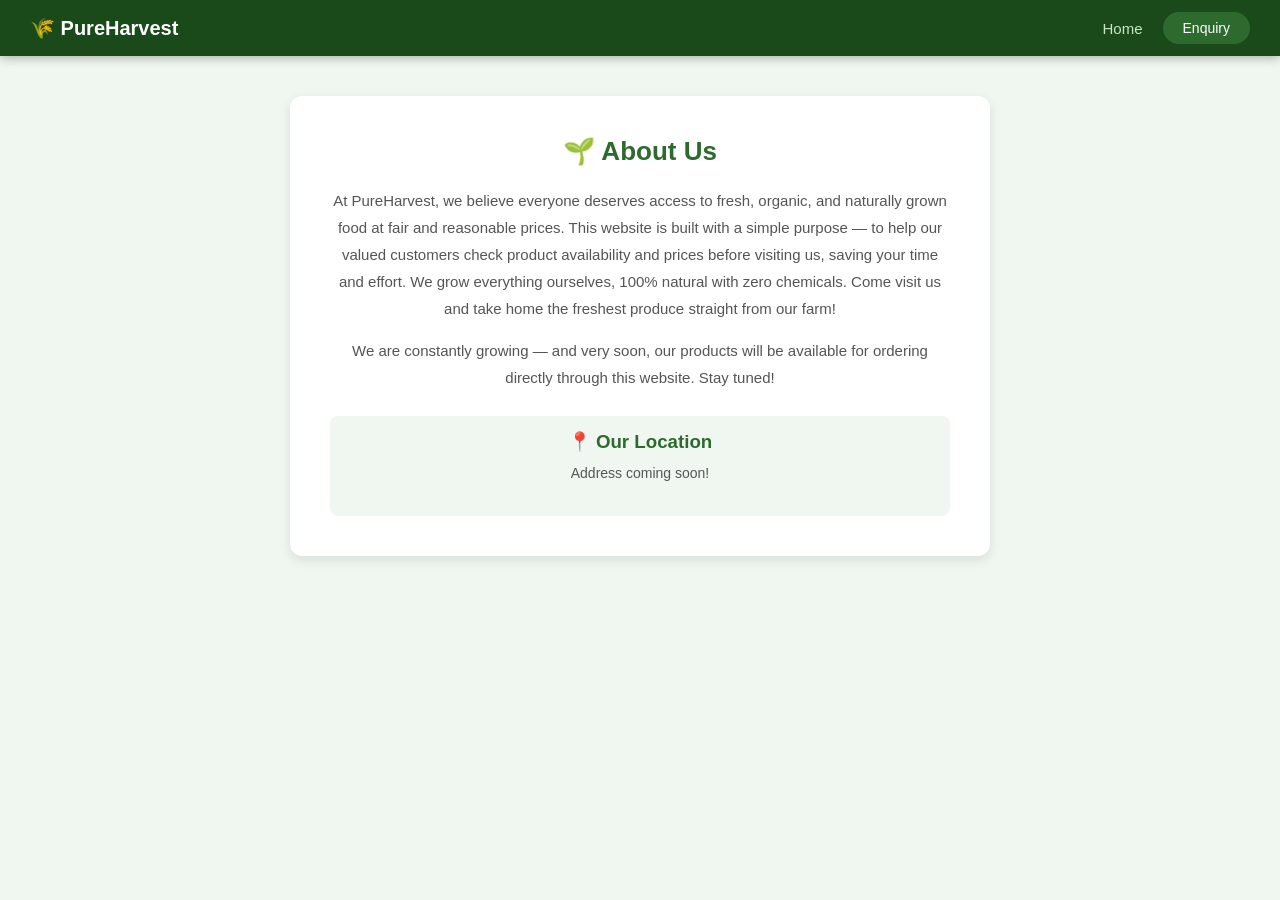
==== about.html @ d2082581 "final fix" ====
<!DOCTYPE html>
<html>
<head>
<title>About Us - PureHarvest</title>
<meta charset="UTF-8">
<meta name="viewport" content="width=device-width, initial-scale=1.0">
<meta http-equiv="Cache-Control" content="no-cache, no-store, must-revalidate">
<link rel="stylesheet" href="style.css">
</head>
<body>

<nav>
  <div class="nav-logo">🌾 PureHarvest</div>
  <div class="nav-links">
    <a href="index.html">Home</a>
    <button id="open-btn">Enquiry</button>
  </div>
</nav>

<section class="about-section">
  <h2>🌱 About Us</h2>
  <p>At PureHarvest, we believe everyone deserves access to fresh, organic, and naturally grown food at fair and reasonable prices. This website is built with a simple purpose — to help our valued customers check product availability and prices before visiting us, saving your time and effort. We grow everything ourselves, 100% natural with zero chemicals. Come visit us and take home the freshest produce straight from our farm!</p>
  <p>We are constantly growing — and very soon, our products will be available for ordering directly through this website. Stay tuned!</p>
  <div class="location">
    <h3>📍 Our Location</h3>
    <p>Address coming soon!</p>
  </div>
</section>

<!-- SLIDING ENQUIRY PANEL -->
<div id="enquiry-panel">
  <span id="close-btn">✕</span>
  <div id="enquiry-content">
    <div class="enquiry-overlay"></div>
    <div class="enquiry-inner">
      <h2>📩 Send an Enquiry</h2>
      <form action="https://formspree.io/f/xaqdzoqb" method="POST">
        <input type="text" name="name" placeholder="Your Name" /><br/>
        <input type="tel" name="phone" placeholder="Your Phone Number" /><br/>
        <textarea name="message" placeholder="What product are you looking for?"></textarea><br/>
        <textarea name="questions" placeholder="Any questions?"></textarea><br/>
        <button type="submit">Send Enquiry</button>
      </form>
      <img src="images/vcard.jpg" alt="PureHarvest Visiting Card" class="visiting-card"/>
    </div>
  </div>
</div>

<!-- OVERLAY -->
<div id="overlay"></div>

<script>
document.addEventListener("DOMContentLoaded", function() {
  var openBtn = document.getElementById("open-btn");
  var closeBtn = document.getElementById("close-btn");
  var overlay = document.getElementById("overlay");
  var panel = document.getElementById("enquiry-panel");

  openBtn.addEventListener("click", function() {
    panel.classList.add("open");
    overlay.classList.add("show");
  });

  closeBtn.addEventListener("click", function() {
    panel.classList.remove("open");
    overlay.classList.remove("show");
  });

  overlay.addEventListener("click", function() {
    panel.classList.remove("open");
    overlay.classList.remove("show");
  });
});
</script>

</body>
</html>
---- style.css ----
* {
  margin: 0;
  padding: 0;
  box-sizing: border-box;
}

body {
  background-color: #f0f7f0;
  font-family: Arial, sans-serif;
}

/* SPLASH SCREEN */
#splash {
  position: fixed;
  top: 0;
  left: 0;
  width: 100%;
  height: 100%;
  background-color: #f0f7f0;
  display: flex;
  justify-content: center;
  align-items: center;
  z-index: 9999;
  animation: fadeOut 0.5s ease 2s forwards;
  pointer-events: none;
}

#splash-logo {
  width: 250px;
  animation: popUp 2s ease forwards;
}

@keyframes popUp {
  0% { transform: scale(0); opacity: 0; }
  60% { transform: scale(1.5); opacity: 1; }
  80% { transform: scale(1.2); opacity: 1; }
  100% { transform: scale(3); opacity: 0; }
}

@keyframes fadeOut {
  0% { opacity: 1; visibility: visible; }
  100% { opacity: 0; visibility: hidden; }
}

/* NAVBAR */
nav {
  display: flex;
  justify-content: space-between;
  align-items: center;
  background-color: #1a4a1a;
  padding: 12px 30px;
  position: sticky;
  top: 0;
  z-index: 999;
  box-shadow: 0 2px 10px rgba(0,0,0,0.3);
}

.nav-logo {
  color: white;
  font-size: 20px;
  font-weight: bold;
}

.nav-links {
  display: flex;
  align-items: center;
  gap: 20px;
}

.nav-links a {
  color: #c8e6c8;
  text-decoration: none;
  font-size: 15px;
}

.nav-links a:hover {
  color: white;
}

.nav-links button {
  background-color: #2d6a2d;
  color: white;
  border: none;
  padding: 8px 20px;
  border-radius: 20px;
  cursor: pointer;
  font-size: 14px;
}

.nav-links button:hover {
  background-color: #3d8b3d;
}

/* SLIDING ENQUIRY PANEL */
#enquiry-panel {
  position: fixed;
  top: 0;
  right: -450px;
  width: 420px;
  height: 100%;
  background: white;
  z-index: 9998;
  box-shadow: -4px 0 20px rgba(0,0,0,0.2);
  transition: right 0.4s ease;
  overflow-y: auto;
}

#enquiry-panel.open {
  right: 0;
}

/* CLOSE BUTTON - completely standalone */
#close-btn {
  position: sticky;
  top: 10px;
  float: right;
  margin: 15px 15px 0 0;
  font-size: 28px;
  cursor: pointer;
  color: #333;
  z-index: 99999;
  background: white;
  border-radius: 50%;
  width: 35px;
  height: 35px;
  display: flex;
  align-items: center;
  justify-content: center;
  box-shadow: 0 2px 6px rgba(0,0,0,0.2);
}

#close-btn:hover {
  color: red;
  background: #ffe0e0;
}

/* ENQUIRY CONTENT */
#enquiry-content {
  padding: 10px 30px 40px 30px;
  position: relative;
  background-image: url('images/ebg.jpg');
  background-size: cover;
  background-position: center;
  min-height: 100%;
}

.enquiry-overlay {
  position: absolute;
  top: 0; left: 0;
  width: 100%;
  height: 100%;
  background-color: rgba(255,255,255,0.75);
  z-index: 0;
}

.enquiry-inner {
  position: relative;
  z-index: 1;
}

.enquiry-inner h2 {
  color: #2d6a2d;
  margin-bottom: 20px;
  margin-top: 10px;
}

.enquiry-inner input,
.enquiry-inner textarea {
  width: 100%;
  padding: 10px;
  margin: 8px 0;
  border: 1px solid #ccc;
  border-radius: 8px;
  font-size: 14px;
}

.enquiry-inner textarea {
  height: 100px;
}

.enquiry-inner button[type="submit"] {
  background-color: #2d6a2d;
  color: white;
  padding: 12px 30px;
  border: none;
  border-radius: 8px;
  font-size: 16px;
  cursor: pointer;
  margin-top: 10px;
  width: 100%;
}

.enquiry-inner button[type="submit"]:hover {
  background-color: #1a4a1a;
}

/* VISITING CARD */
.visiting-card {
  margin-top: 25px;
  width: 100%;
  border-radius: 10px;
  box-shadow: 0 4px 12px rgba(0,0,0,0.15);
}

/* OVERLAY */
#overlay {
  display: none;
  position: fixed;
  top: 0;
  left: 0;
  width: 100%;
  height: 100%;
  background: rgba(0,0,0,0.4);
  z-index: 9997;
}

#overlay.show {
  display: block;
}

/* HEADER */
header {
  position: relative;
  color: white;
  text-align: center;
  padding: 60px 30px;
  background-image: url('images/hbg.jpg');
  background-size: cover;
  background-position: center;
  overflow: hidden;
  border-bottom: 4px solid #2d6a2d;
  box-shadow: 0 8px 20px rgba(0,0,0,0.4),
              0 4px 6px rgba(0,0,0,0.2);
  z-index: 10;
}

header::before {
  content: '';
  position: absolute;
  top: 0; left: 0;
  width: 100%;
  height: 100%;
  background-color: rgba(0,0,0,0.6);
  z-index: 0;
}

header h1,
header p {
  position: relative;
  z-index: 1;
}

header p {
  margin-top: 8px;
  font-size: 16px;
  color: #c8e6c8;
}

/* PRODUCTS */
.products-section {
  text-align: center;
  padding: 40px 20px;
  position: relative;
  background-image: url('images/bg.jpg');
  background-size: cover;
  background-position: center;
}

.products-section::before {
  content: '';
  position: absolute;
  top: 0; left: 0;
  width: 100%;
  height: 100%;
  background-color: rgba(255,255,255,0.5);
  z-index: 0;
}

.products-section h2 {
  color: #2d6a2d;
  margin-bottom: 30px;
  font-size: 28px;
  position: relative;
  z-index: 1;
}

.cards-container {
  display: flex;
  flex-wrap: wrap;
  justify-content: center;
  gap: 20px;
  position: relative;
  z-index: 1;
}

.card {
  background: white;
  border-radius: 12px;
  padding: 20px;
  width: 220px;
  box-shadow: 0 4px 12px rgba(0,0,0,0.1);
  transition: transform 0.2s;
}

.card:hover {
  transform: translateY(-5px);
}

.card img {
  width: 100%;
  height: 150px;
  object-fit: cover;
  border-radius: 8px;
}

.card h3 {
  margin: 12px 0 8px;
  color: #333;
}

.card p {
  font-size: 14px;
  color: #555;
  margin: 4px 0;
}

.our-price { color: #2d6a2d; font-weight: bold; }
.market-price { color: #e53935; text-decoration: line-through; }
.save { color: #ff9800; font-weight: bold; }
.instock { color: green; font-weight: bold; }
.outstock { color: red; font-weight: bold; }

/* ABOUT SECTION */
.about-section {
  background: white;
  max-width: 700px;
  margin: 40px auto;
  padding: 40px;
  border-radius: 12px;
  box-shadow: 0 4px 12px rgba(0,0,0,0.1);
  text-align: center;
}

.about-section h2 {
  color: #2d6a2d;
  margin-bottom: 20px;
  font-size: 26px;
}

.about-section p {
  color: #555;
  font-size: 15px;
  line-height: 1.8;
  margin-bottom: 15px;
}

.location {
  margin-top: 25px;
  padding: 15px;
  background-color: #f0f7f0;
  border-radius: 8px;
}

.location h3 {
  color: #2d6a2d;
  margin-bottom: 8px;
}

.location p {
  color: #555;
  font-size: 14px;
}

/* MOBILE RESPONSIVE */
@media (max-width: 600px) {
  header { padding: 30px 15px; }
  header h1 { font-size: 24px; }
  .cards-container { flex-direction: column; align-items: center; }
  .card { width: 90%; }
  #enquiry-panel { width: 100%; right: -100%; }
  nav { padding: 10px 15px; }
  .nav-logo { font-size: 16px; }
  .about-section { margin: 20px 15px; padding: 20px; }
}
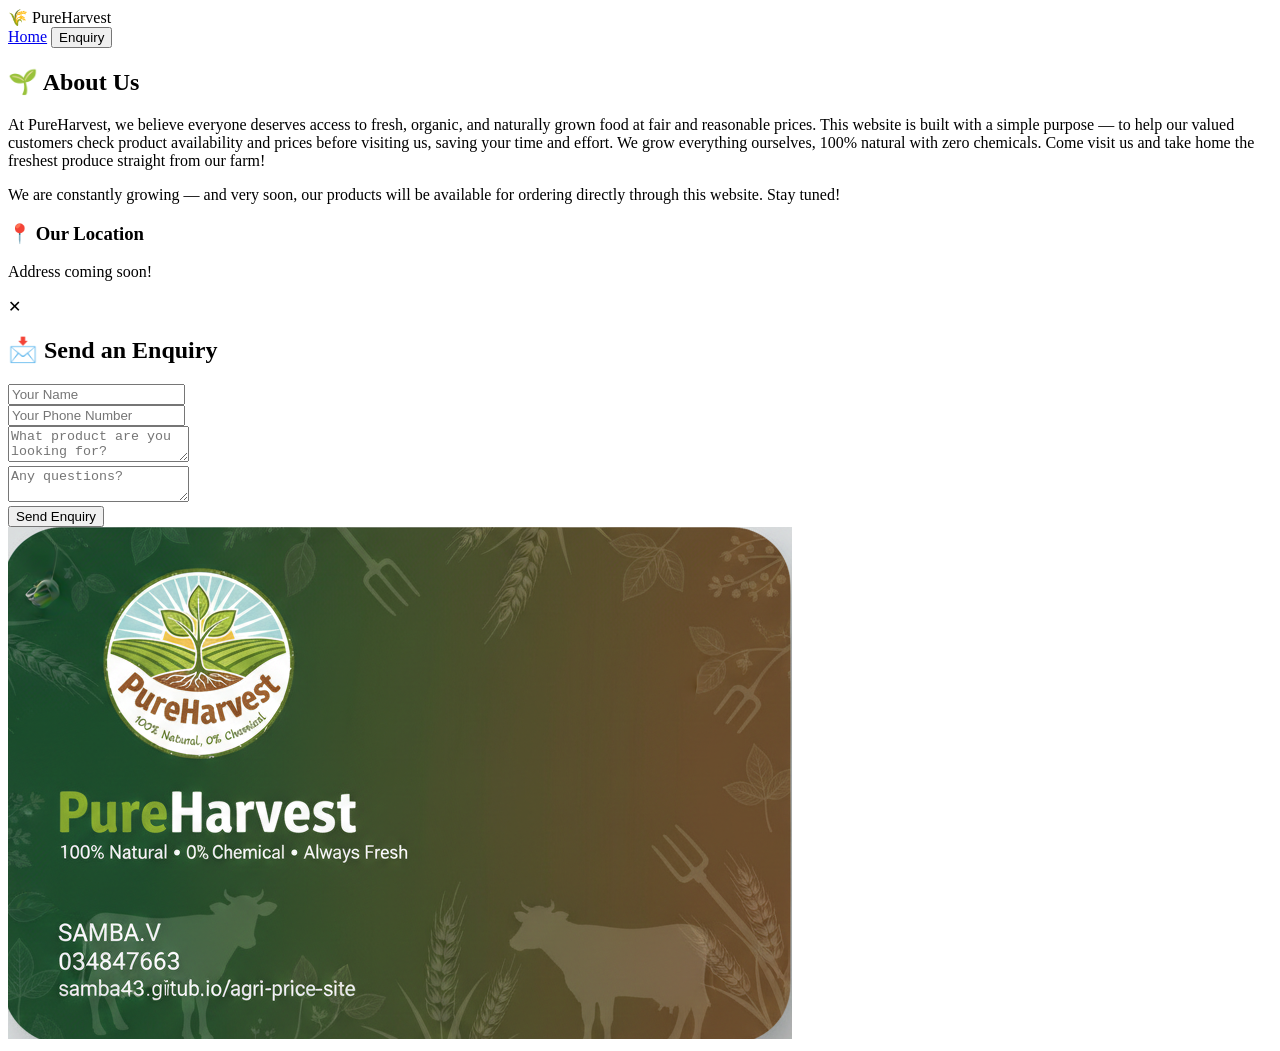
==== commit 66ff20a6: "update" ====
--- a/about.html
+++ b/about.html
@@ -5,8 +5,7 @@
 <meta charset="UTF-8">
 <meta name="viewport" content="width=device-width, initial-scale=1.0">
 <meta http-equiv="Cache-Control" content="no-cache, no-store, must-revalidate">
-<link rel="stylesheet" href="style.css">
-</head>
+<link href="https://fonts.googleapis.com/css2?family=Poppins:wght@300;400;600;700&display=swap" rel="stylesheet">
 <body>
 
 <nav>
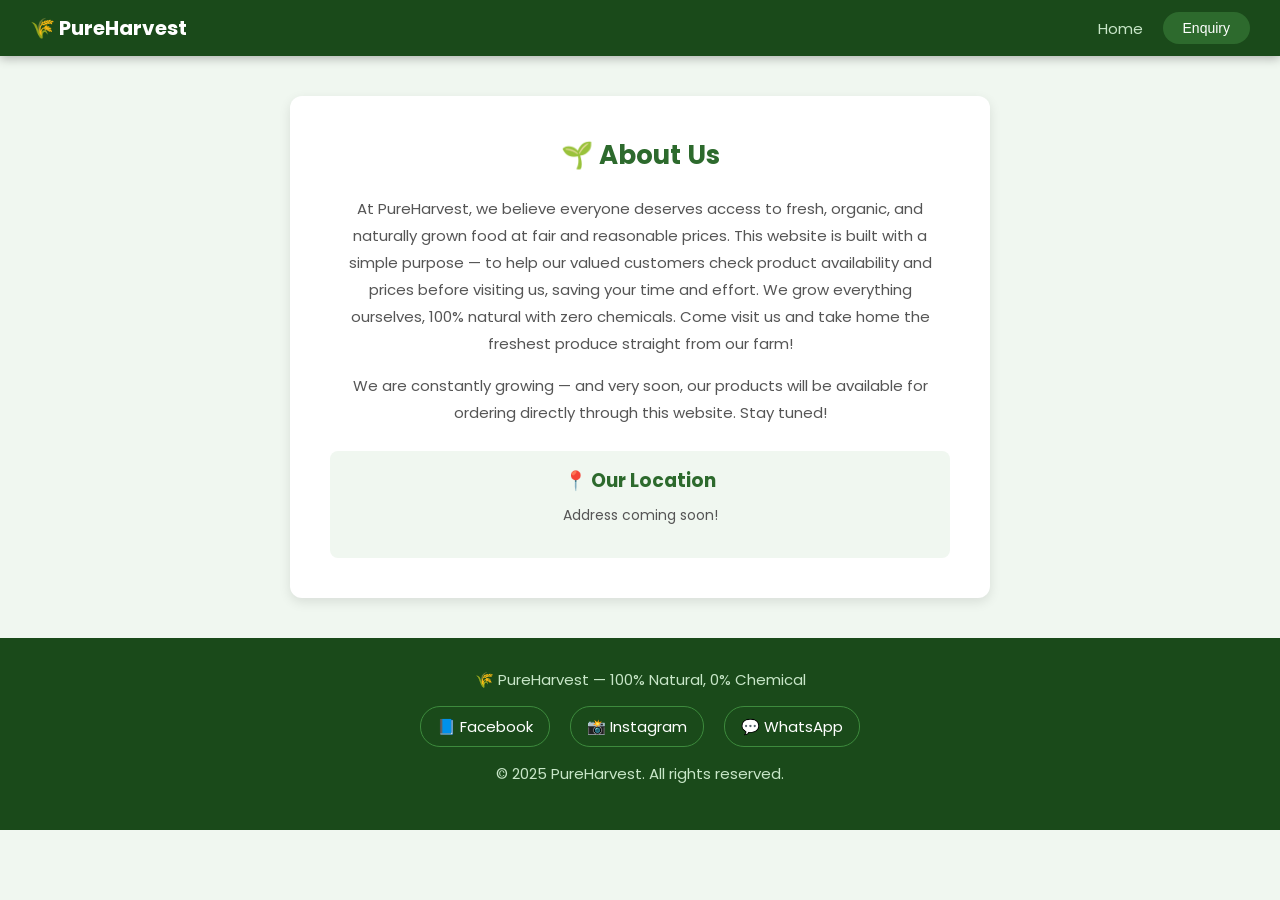
==== commit 5b637c9a: "fixed about page" ====
--- a/about.html
+++ b/about.html
@@ -6,6 +6,8 @@
 <meta name="viewport" content="width=device-width, initial-scale=1.0">
 <meta http-equiv="Cache-Control" content="no-cache, no-store, must-revalidate">
 <link href="https://fonts.googleapis.com/css2?family=Poppins:wght@300;400;600;700&display=swap" rel="stylesheet">
+<link rel="stylesheet" href="style.css">
+</head>
 <body>
 
 <nav>
@@ -48,6 +50,19 @@
 <!-- OVERLAY -->
 <div id="overlay"></div>
 
+<!-- FOOTER -->
+<footer>
+  <div class="footer-content">
+    <p>🌾 PureHarvest — 100% Natural, 0% Chemical</p>
+    <div class="social-links">
+      <a href="#" target="_blank">📘 Facebook</a>
+      <a href="#" target="_blank">📸 Instagram</a>
+      <a href="https://wa.me/91XXXXXXXXXX" target="_blank">💬 WhatsApp</a>
+    </div>
+    <p class="footer-bottom">© 2025 PureHarvest. All rights reserved.</p>
+  </div>
+</footer>
+
 <script>
 document.addEventListener("DOMContentLoaded", function() {
   var openBtn = document.getElementById("open-btn");
--- a/style.css
+++ b/style.css
@@ -0,0 +1,433 @@
+* {
+  margin: 0;
+  padding: 0;
+  box-sizing: border-box;
+}
+
+body {
+  background-color: #f0f7f0;
+  font-family: 'Poppins', sans-serif;
+}
+
+/* SPLASH SCREEN */
+#splash {
+  position: fixed;
+  top: 0;
+  left: 0;
+  width: 100%;
+  height: 100%;
+  background-color: #f0f7f0;
+  display: flex;
+  justify-content: center;
+  align-items: center;
+  z-index: 9999;
+  animation: fadeOut 0.5s ease 2s forwards;
+  pointer-events: none;
+}
+
+#splash-logo {
+  width: 250px;
+  animation: popUp 2s ease forwards;
+}
+
+@keyframes popUp {
+  0% { transform: scale(0); opacity: 0; }
+  60% { transform: scale(1.5); opacity: 1; }
+  80% { transform: scale(1.2); opacity: 1; }
+  100% { transform: scale(3); opacity: 0; }
+}
+
+@keyframes fadeOut {
+  0% { opacity: 1; visibility: visible; }
+  100% { opacity: 0; visibility: hidden; }
+}
+
+/* NAVBAR */
+nav {
+  display: flex;
+  justify-content: space-between;
+  align-items: center;
+  background-color: #1a4a1a;
+  padding: 12px 30px;
+  position: sticky;
+  top: 0;
+  z-index: 999;
+  box-shadow: 0 2px 10px rgba(0,0,0,0.3);
+}
+
+.nav-logo {
+  color: white;
+  font-size: 20px;
+  font-weight: bold;
+}
+
+.nav-links {
+  display: flex;
+  align-items: center;
+  gap: 20px;
+}
+
+.nav-links a {
+  color: #c8e6c8;
+  text-decoration: none;
+  font-size: 15px;
+}
+
+.nav-links a:hover {
+  color: white;
+}
+
+.nav-links button {
+  background-color: #2d6a2d;
+  color: white;
+  border: none;
+  padding: 8px 20px;
+  border-radius: 20px;
+  cursor: pointer;
+  font-size: 14px;
+}
+
+.nav-links button:hover {
+  background-color: #3d8b3d;
+}
+
+/* SLIDING ENQUIRY PANEL */
+#enquiry-panel {
+  position: fixed;
+  top: 0;
+  right: -450px;
+  width: 420px;
+  height: 100%;
+  background: white;
+  z-index: 9998;
+  box-shadow: -4px 0 20px rgba(0,0,0,0.2);
+  transition: right 0.4s ease;
+  overflow-y: auto;
+}
+
+#enquiry-panel.open {
+  right: 0;
+}
+
+/* CLOSE BUTTON */
+#close-btn {
+  position: sticky;
+  top: 10px;
+  float: right;
+  margin: 15px 15px 0 0;
+  font-size: 28px;
+  cursor: pointer;
+  color: #333;
+  z-index: 99999;
+  background: white;
+  border-radius: 50%;
+  width: 35px;
+  height: 35px;
+  display: flex;
+  align-items: center;
+  justify-content: center;
+  box-shadow: 0 2px 6px rgba(0,0,0,0.2);
+}
+
+#close-btn:hover {
+  color: red;
+  background: #ffe0e0;
+}
+
+/* ENQUIRY CONTENT */
+#enquiry-content {
+  padding: 10px 30px 40px 30px;
+  position: relative;
+  background-image: url('images/ebg.jpg');
+  background-size: cover;
+  background-position: center;
+  min-height: 100%;
+}
+
+.enquiry-overlay {
+  position: absolute;
+  top: 0; left: 0;
+  width: 100%;
+  height: 100%;
+  background-color: rgba(255,255,255,0.75);
+  z-index: 0;
+}
+
+.enquiry-inner {
+  position: relative;
+  z-index: 1;
+}
+
+.enquiry-inner h2 {
+  color: #2d6a2d;
+  margin-bottom: 20px;
+  margin-top: 10px;
+}
+
+.enquiry-inner input,
+.enquiry-inner textarea {
+  width: 100%;
+  padding: 10px;
+  margin: 8px 0;
+  border: 1px solid #ccc;
+  border-radius: 8px;
+  font-size: 14px;
+}
+
+.enquiry-inner textarea {
+  height: 100px;
+}
+
+.enquiry-inner button[type="submit"] {
+  background-color: #2d6a2d;
+  color: white;
+  padding: 12px 30px;
+  border: none;
+  border-radius: 8px;
+  font-size: 16px;
+  cursor: pointer;
+  margin-top: 10px;
+  width: 100%;
+}
+
+.enquiry-inner button[type="submit"]:hover {
+  background-color: #1a4a1a;
+}
+
+/* VISITING CARD */
+.visiting-card {
+  margin-top: 25px;
+  width: 100%;
+  border-radius: 10px;
+  box-shadow: 0 4px 12px rgba(0,0,0,0.15);
+}
+
+/* OVERLAY */
+#overlay {
+  display: none;
+  position: fixed;
+  top: 0;
+  left: 0;
+  width: 100%;
+  height: 100%;
+  background: rgba(0,0,0,0.4);
+  z-index: 9997;
+}
+
+#overlay.show {
+  display: block;
+}
+
+/* HEADER */
+header {
+  position: relative;
+  color: white;
+  text-align: center;
+  padding: 60px 30px;
+  background-image: url('images/hbg.jpg');
+  background-size: cover;
+  background-position: center;
+  overflow: hidden;
+  border-bottom: 4px solid #2d6a2d;
+  box-shadow: 0 8px 20px rgba(0,0,0,0.4),
+              0 4px 6px rgba(0,0,0,0.2);
+  z-index: 10;
+}
+
+header::before {
+  content: '';
+  position: absolute;
+  top: 0; left: 0;
+  width: 100%;
+  height: 100%;
+  background-color: rgba(0,0,0,0.6);
+  z-index: 0;
+}
+
+header h1,
+header p {
+  position: relative;
+  z-index: 1;
+}
+
+header p {
+  margin-top: 8px;
+  font-size: 16px;
+  color: #c8e6c8;
+}
+
+/* PRODUCTS */
+.products-section {
+  text-align: center;
+  padding: 40px 20px;
+  position: relative;
+  background-image: url('images/bg.jpg');
+  background-size: cover;
+  background-position: center;
+}
+
+.products-section::before {
+  content: '';
+  position: absolute;
+  top: 0; left: 0;
+  width: 100%;
+  height: 100%;
+  background-color: rgba(255,255,255,0.5);
+  z-index: 0;
+}
+
+.products-section h2 {
+  color: #2d6a2d;
+  margin-bottom: 30px;
+  font-size: 28px;
+  position: relative;
+  z-index: 1;
+}
+
+.cards-container {
+  display: flex;
+  flex-wrap: wrap;
+  justify-content: center;
+  gap: 20px;
+  position: relative;
+  z-index: 1;
+}
+
+/* CARD — single definition with all properties */
+.card {
+  background: white;
+  border-radius: 12px;
+  padding: 20px;
+  width: 220px;
+  box-shadow: 0 4px 12px rgba(0,0,0,0.1);
+  opacity: 0;
+  transform: translateY(40px);
+  transition: opacity 0.6s ease, transform 0.6s ease;
+}
+
+.card:hover {
+  transform: translateY(-5px);
+}
+
+.card.visible {
+  opacity: 1;
+  transform: translateY(0);
+}
+
+.card img {
+  width: 100%;
+  height: 150px;
+  object-fit: cover;
+  border-radius: 8px;
+}
+
+.card h3 {
+  margin: 12px 0 8px;
+  color: #333;
+}
+
+.card p {
+  font-size: 14px;
+  color: #555;
+  margin: 4px 0;
+}
+
+.our-price { color: #2d6a2d; font-weight: bold; }
+.market-price { color: #e53935; text-decoration: line-through; }
+.save { color: #ff9800; font-weight: bold; }
+.instock { color: green; font-weight: bold; }
+.outstock { color: red; font-weight: bold; }
+
+/* ABOUT SECTION */
+.about-section {
+  background: white;
+  max-width: 700px;
+  margin: 40px auto;
+  padding: 40px;
+  border-radius: 12px;
+  box-shadow: 0 4px 12px rgba(0,0,0,0.1);
+  text-align: center;
+}
+
+.about-section h2 {
+  color: #2d6a2d;
+  margin-bottom: 20px;
+  font-size: 26px;
+}
+
+.about-section p {
+  color: #555;
+  font-size: 15px;
+  line-height: 1.8;
+  margin-bottom: 15px;
+}
+
+.location {
+  margin-top: 25px;
+  padding: 15px;
+  background-color: #f0f7f0;
+  border-radius: 8px;
+}
+
+.location h3 {
+  color: #2d6a2d;
+  margin-bottom: 8px;
+}
+
+.location p {
+  color: #555;
+  font-size: 14px;
+}
+
+/* FOOTER */
+footer {
+  background-color: #1a4a1a;
+  color: white;
+  text-align: center;
+  padding: 30px 20px;
+  margin-top: 40px;
+}
+
+.footer-content p {
+  font-size: 15px;
+  margin-bottom: 15px;
+  color: #c8e6c8;
+}
+
+.social-links {
+  display: flex;
+  justify-content: center;
+  gap: 20px;
+  margin-bottom: 15px;
+}
+
+.social-links a {
+  color: white;
+  text-decoration: none;
+  font-size: 15px;
+  padding: 8px 16px;
+  border: 1px solid #3d8b3d;
+  border-radius: 20px;
+  transition: background 0.3s;
+}
+
+.social-links a:hover {
+  background-color: #2d6a2d;
+}
+
+.footer-bottom {
+  font-size: 12px;
+  color: #88aa88;
+}
+
+/* MOBILE RESPONSIVE */
+@media (max-width: 600px) {
+  header { padding: 30px 15px; }
+  header h1 { font-size: 24px; }
+  .cards-container { flex-direction: column; align-items: center; }
+  .card { width: 90%; }
+  #enquiry-panel { width: 100%; right: -100%; }
+  nav { padding: 10px 15px; }
+  .nav-logo { font-size: 16px; }
+  .about-section { margin: 20px 15px; padding: 20px; }
+}
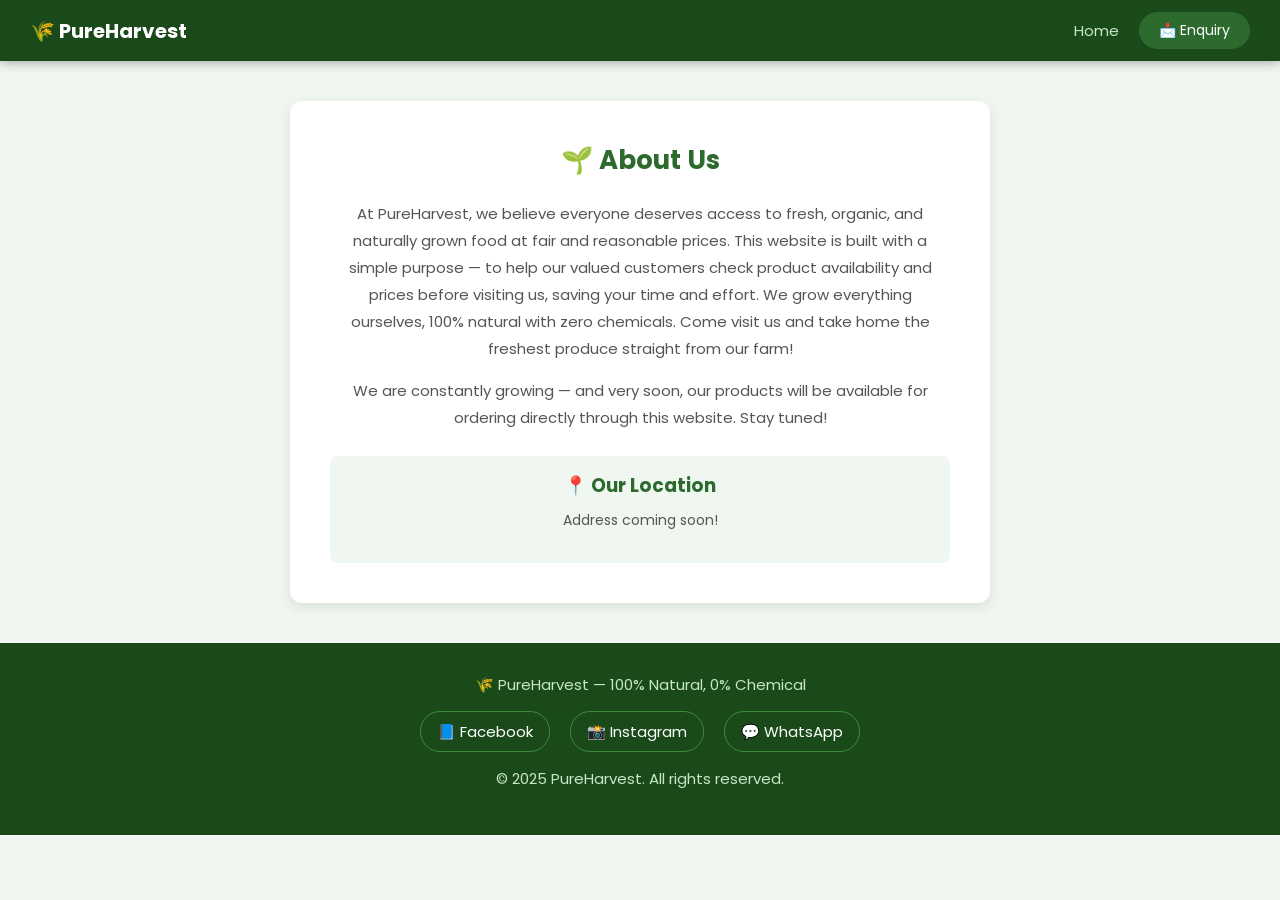
==== commit f203601b: "updated" ====
--- a/about.html
+++ b/about.html
@@ -12,10 +12,11 @@
 
 <nav>
   <div class="nav-logo">🌾 PureHarvest</div>
-  <div class="nav-links">
+  <div class="nav-links" id="nav-links">
     <a href="index.html">Home</a>
-    <button id="open-btn">Enquiry</button>
+    <button id="open-btn">📩 Enquiry</button>
   </div>
+  <div class="hamburger" id="hamburger">☰</div>
 </nav>
 
 <section class="about-section">
@@ -56,8 +57,8 @@
     <p>🌾 PureHarvest — 100% Natural, 0% Chemical</p>
     <div class="social-links">
       <a href="#" target="_blank">📘 Facebook</a>
-      <a href="#" target="_blank">📸 Instagram</a>
-      <a href="https://wa.me/91XXXXXXXXXX" target="_blank">💬 WhatsApp</a>
+      <a href="https://www.instagram.com/samba_21m/" target="_blank">📸 Instagram</a>
+      <a href="https://wa.me/919666365360" target="_blank">💬 WhatsApp</a>
     </div>
     <p class="footer-bottom">© 2025 PureHarvest. All rights reserved.</p>
   </div>
@@ -65,12 +66,26 @@
 
 <script>
 document.addEventListener("DOMContentLoaded", function() {
+  var hamburger = document.getElementById('hamburger');
+  var navLinks = document.getElementById('nav-links');
+
+  hamburger.addEventListener('click', function() {
+    navLinks.classList.toggle('open');
+  });
+
+  navLinks.querySelectorAll('a').forEach(function(link) {
+    link.addEventListener('click', function() {
+      navLinks.classList.remove('open');
+    });
+  });
+
   var openBtn = document.getElementById("open-btn");
   var closeBtn = document.getElementById("close-btn");
   var overlay = document.getElementById("overlay");
   var panel = document.getElementById("enquiry-panel");
 
   openBtn.addEventListener("click", function() {
+    navLinks.classList.remove('open');
     panel.classList.add("open");
     overlay.classList.add("show");
   });
--- a/style.css
+++ b/style.css
@@ -85,10 +85,20 @@
   border-radius: 20px;
   cursor: pointer;
   font-size: 14px;
+  font-family: 'Poppins', sans-serif;
 }
 
 .nav-links button:hover {
   background-color: #3d8b3d;
+}
+
+/* HAMBURGER */
+.hamburger {
+  display: none;
+  color: white;
+  font-size: 26px;
+  cursor: pointer;
+  user-select: none;
 }
 
 /* SLIDING ENQUIRY PANEL */
@@ -293,7 +303,7 @@
   z-index: 1;
 }
 
-/* CARD — single definition with all properties */
+/* CARD */
 .card {
   background: white;
   border-radius: 12px;
@@ -420,8 +430,514 @@
   color: #88aa88;
 }
 
+/* AUTH PAGE */
+.auth-section {
+  display: flex;
+  justify-content: center;
+  align-items: center;
+  min-height: 80vh;
+  padding: 20px;
+}
+
+.auth-box {
+  background: white;
+  padding: 40px;
+  border-radius: 16px;
+  box-shadow: 0 8px 30px rgba(0,0,0,0.12);
+  width: 100%;
+  max-width: 420px;
+}
+
+.auth-tabs {
+  display: flex;
+  margin-bottom: 25px;
+  border-radius: 8px;
+  overflow: hidden;
+  border: 1px solid #2d6a2d;
+}
+
+.tab-btn {
+  flex: 1;
+  padding: 10px;
+  border: none;
+  background: white;
+  color: #2d6a2d;
+  font-size: 15px;
+  cursor: pointer;
+  font-family: 'Poppins', sans-serif;
+}
+
+.tab-btn.active {
+  background-color: #2d6a2d;
+  color: white;
+}
+
+.auth-box h2 {
+  color: #2d6a2d;
+  margin-bottom: 20px;
+  font-size: 22px;
+}
+
+.auth-box input {
+  width: 100%;
+  padding: 12px;
+  margin: 8px 0;
+  border: 1px solid #ccc;
+  border-radius: 8px;
+  font-size: 14px;
+  font-family: 'Poppins', sans-serif;
+}
+
+.auth-btn {
+  width: 100%;
+  padding: 12px;
+  background-color: #2d6a2d;
+  color: white;
+  border: none;
+  border-radius: 8px;
+  font-size: 16px;
+  cursor: pointer;
+  margin-top: 10px;
+  font-family: 'Poppins', sans-serif;
+}
+
+.auth-btn:hover {
+  background-color: #1a4a1a;
+}
+
+.auth-msg {
+  margin-top: 10px;
+  font-size: 14px;
+  text-align: center;
+}
+
+/* PROFILE PAGE */
+.profile-section {
+  display: flex;
+  justify-content: center;
+  align-items: center;
+  min-height: 80vh;
+  padding: 20px;
+}
+
+.profile-box {
+  background: white;
+  padding: 40px;
+  border-radius: 16px;
+  box-shadow: 0 8px 30px rgba(0,0,0,0.12);
+  width: 100%;
+  max-width: 420px;
+  text-align: center;
+}
+
+.profile-avatar {
+  font-size: 60px;
+  margin-bottom: 15px;
+}
+
+.profile-box h2 {
+  color: #2d6a2d;
+  font-size: 22px;
+  margin-bottom: 5px;
+}
+
+.profile-email {
+  color: #888;
+  font-size: 14px;
+  margin-bottom: 25px;
+}
+
+.profile-details {
+  background: #f0f7f0;
+  border-radius: 12px;
+  padding: 20px;
+  margin-bottom: 25px;
+  text-align: left;
+}
+
+.profile-item {
+  display: flex;
+  flex-direction: column;
+  margin-bottom: 15px;
+}
+
+.profile-item:last-child {
+  margin-bottom: 0;
+}
+
+.profile-label {
+  font-size: 12px;
+  color: #888;
+  margin-bottom: 4px;
+}
+
+.profile-value {
+  font-size: 15px;
+  color: #333;
+  font-weight: 600;
+}
+
+.auth-btn-small {
+  background-color: #e53935;
+  color: white;
+  border: none;
+  padding: 8px 20px;
+  border-radius: 20px;
+  cursor: pointer;
+  font-size: 14px;
+  font-family: 'Poppins', sans-serif;
+}
+
+.auth-btn-small:hover {
+  background-color: #c62828;
+}
+
+/* EDIT PROFILE */
+.edit-btn {
+  width: 100%;
+  padding: 10px;
+  background-color: white;
+  color: #2d6a2d;
+  border: 2px solid #2d6a2d;
+  border-radius: 8px;
+  font-size: 15px;
+  cursor: pointer;
+  margin-bottom: 10px;
+  font-family: 'Poppins', sans-serif;
+}
+
+.edit-btn:hover {
+  background-color: #f0f7f0;
+}
+
+.cancel-btn {
+  width: 100%;
+  padding: 10px;
+  background-color: white;
+  color: #e53935;
+  border: 2px solid #e53935;
+  border-radius: 8px;
+  font-size: 15px;
+  cursor: pointer;
+  margin-top: 8px;
+  font-family: 'Poppins', sans-serif;
+}
+
+.cancel-btn:hover {
+  background-color: #fff0f0;
+}
+
+#edit-mode input {
+  width: 100%;
+  padding: 12px;
+  margin: 8px 0;
+  border: 1px solid #ccc;
+  border-radius: 8px;
+  font-size: 14px;
+  font-family: 'Poppins', sans-serif;
+}
+
+/* CART */
+.quantity-control {
+  display: flex;
+  align-items: center;
+  justify-content: center;
+  gap: 8px;
+  margin: 10px 0;
+}
+
+.quantity-control button {
+  background: #2d6a2d;
+  color: white;
+  border: none;
+  width: 28px;
+  height: 28px;
+  border-radius: 50%;
+  font-size: 16px;
+  cursor: pointer;
+}
+
+.qty-input {
+  width: 50px;
+  text-align: center;
+  border: 1px solid #ccc;
+  border-radius: 6px;
+  padding: 4px;
+  font-size: 14px;
+}
+
+.add-cart-btn {
+  width: 100%;
+  padding: 8px;
+  background-color: #2d6a2d;
+  color: white;
+  border: none;
+  border-radius: 8px;
+  font-size: 14px;
+  cursor: pointer;
+  font-family: 'Poppins', sans-serif;
+  transition: background 0.3s;
+}
+
+.add-cart-btn:hover {
+  background-color: #1a4a1a;
+}
+
+#cart-nav {
+  color: white !important;
+  background: #2d6a2d;
+  padding: 6px 14px;
+  border-radius: 20px;
+  font-size: 14px;
+}
+
+#cart-count {
+  background: red;
+  color: white;
+  border-radius: 50%;
+  padding: 1px 6px;
+  font-size: 11px;
+  margin-left: 3px;
+}
+
+/* CART PAGE */
+.cart-section {
+  max-width: 600px;
+  margin: 40px auto;
+  padding: 20px;
+}
+
+.cart-section h2 {
+  color: #2d6a2d;
+  margin-bottom: 20px;
+  font-size: 24px;
+}
+
+.cart-item {
+  background: white;
+  border-radius: 12px;
+  padding: 15px 20px;
+  margin-bottom: 15px;
+  box-shadow: 0 2px 8px rgba(0,0,0,0.08);
+  display: flex;
+  justify-content: space-between;
+  align-items: center;
+}
+
+.cart-item-details h3 {
+  color: #2d6a2d;
+  font-size: 16px;
+  margin-bottom: 5px;
+}
+
+.cart-item-details p {
+  color: #555;
+  font-size: 14px;
+}
+
+.remove-btn {
+  background: none;
+  border: none;
+  font-size: 20px;
+  cursor: pointer;
+}
+
+.cart-total {
+  background: #f0f7f0;
+  padding: 15px 20px;
+  border-radius: 12px;
+  margin-bottom: 20px;
+  text-align: right;
+}
+
+.cart-total h3 {
+  color: #2d6a2d;
+  font-size: 20px;
+}
+
+.delivery-options {
+  background: white;
+  padding: 20px;
+  border-radius: 12px;
+  box-shadow: 0 2px 8px rgba(0,0,0,0.08);
+  margin-bottom: 20px;
+}
+
+.delivery-options h3 {
+  color: #2d6a2d;
+  margin-bottom: 15px;
+}
+
+.delivery-options label {
+  font-size: 15px;
+  color: #555;
+  cursor: pointer;
+  display: block;
+  margin-bottom: 10px;
+}
+
+.empty-cart {
+  text-align: center;
+  padding: 40px;
+  color: #888;
+  font-size: 18px;
+}
+
+.empty-cart button {
+  margin-top: 20px;
+}
+
+/* SUCCESS ANIMATION */
+#success-overlay {
+  display: none;
+  position: fixed;
+  top: 0;
+  left: 0;
+  width: 100%;
+  height: 100%;
+  background: rgba(0,0,0,0.6);
+  z-index: 9999;
+  justify-content: center;
+  align-items: center;
+}
+
+#success-box {
+  background: white;
+  padding: 40px;
+  border-radius: 20px;
+  text-align: center;
+  box-shadow: 0 10px 40px rgba(0,0,0,0.3);
+  animation: slideUp 0.5s ease;
+}
+
+#success-icon {
+  font-size: 70px;
+  margin-bottom: 15px;
+  display: block;
+}
+
+#success-box h2 {
+  color: #2d6a2d;
+  font-size: 28px;
+  margin-bottom: 10px;
+}
+
+#success-box p {
+  color: #555;
+  font-size: 15px;
+  margin-bottom: 8px;
+}
+
+#success-box button {
+  margin-top: 20px;
+}
+
+@keyframes slideUp {
+  0% { transform: translateY(100px); opacity: 0; }
+  100% { transform: translateY(0); opacity: 1; }
+}
+
+@keyframes bounceIn {
+  0% { transform: scale(0); }
+  50% { transform: scale(1.3); }
+  100% { transform: scale(1); }
+}
+
+/* DELIVERY ADDRESS */
+.delivery-address {
+  background: white;
+  padding: 20px;
+  border-radius: 12px;
+  box-shadow: 0 2px 8px rgba(0,0,0,0.08);
+  margin-bottom: 20px;
+}
+
+.delivery-address h3 {
+  color: #2d6a2d;
+  margin-bottom: 12px;
+}
+
+.delivery-address p {
+  color: #555;
+  font-size: 14px;
+  margin-bottom: 6px;
+}
+
+.edit-address-link {
+  color: #2d6a2d;
+  font-size: 13px;
+  text-decoration: none;
+  margin-top: 8px;
+  display: inline-block;
+}
+
+.edit-address-link:hover {
+  text-decoration: underline;
+}
+
+/* STOCK COUNT */
+.stock-ok {
+  color: #2d6a2d;
+  font-size: 13px;
+  font-weight: 600;
+  margin: 4px 0;
+}
+
+.stock-low {
+  color: #e53935;
+  font-size: 13px;
+  font-weight: 600;
+  margin: 4px 0;
+  animation: pulse 1s infinite;
+}
+
+@keyframes pulse {
+  0% { opacity: 1; }
+  50% { opacity: 0.6; }
+  100% { opacity: 1; }
+}
+
 /* MOBILE RESPONSIVE */
-@media (max-width: 600px) {
+@media (max-width: 768px) {
+  .hamburger {
+    display: block;
+  }
+
+  .nav-links {
+    display: none;
+    flex-direction: column;
+    position: absolute;
+    top: 56px;
+    left: 0;
+    width: 100%;
+    background-color: #1a4a1a;
+    padding: 15px 20px;
+    gap: 15px;
+    z-index: 998;
+    box-shadow: 0 4px 10px rgba(0,0,0,0.3);
+  }
+
+  .nav-links.open {
+    display: flex;
+  }
+
+  .nav-links a {
+    font-size: 16px;
+    padding: 8px 0;
+    border-bottom: 1px solid #2d6a2d;
+  }
+
+  .nav-links button {
+    width: 100%;
+    text-align: left;
+    border-radius: 8px;
+    padding: 10px 15px;
+  }
+
+  #cart-nav {
+    border-radius: 8px !important;
+  }
+
   header { padding: 30px 15px; }
   header h1 { font-size: 24px; }
   .cards-container { flex-direction: column; align-items: center; }
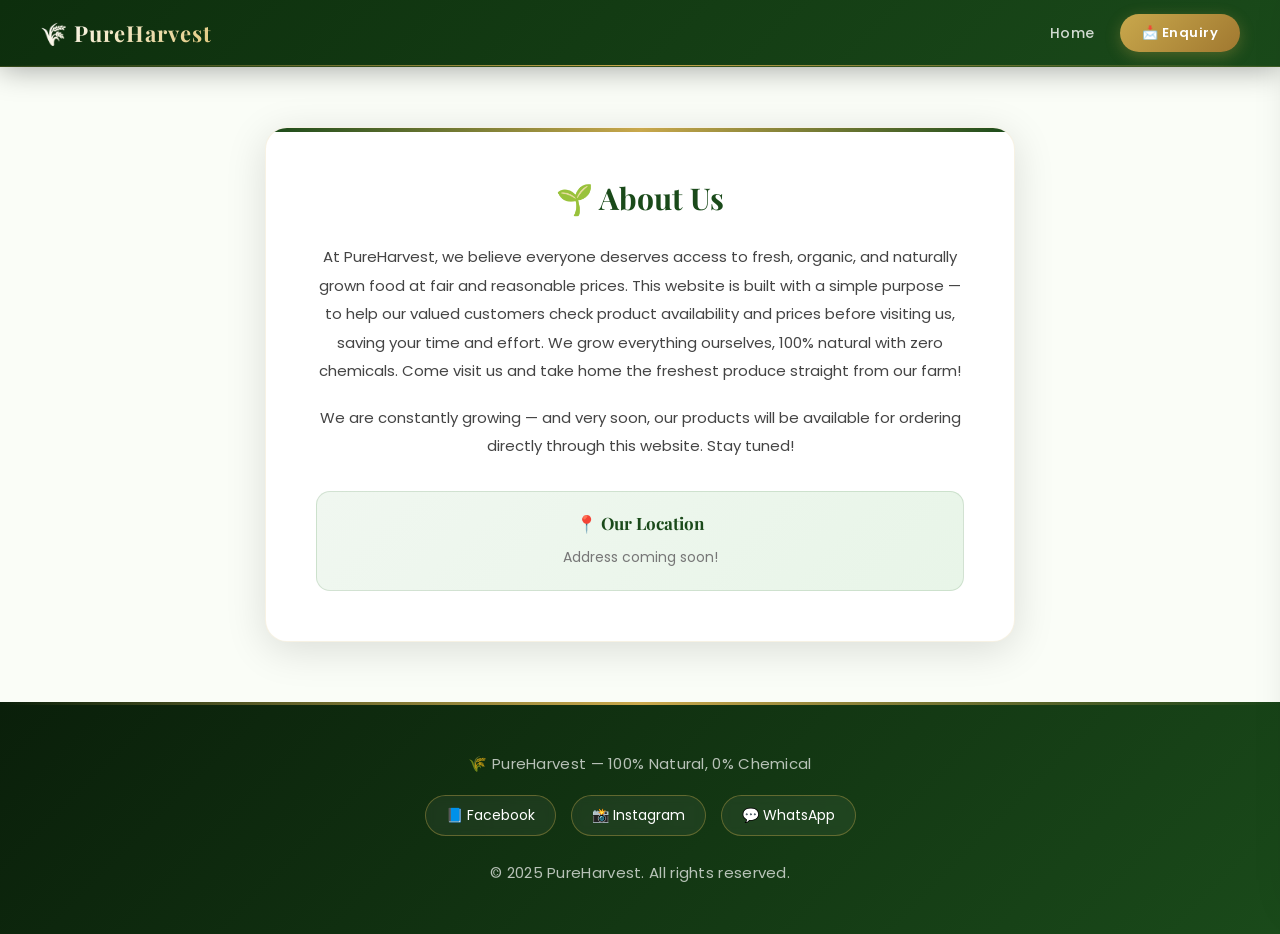
==== commit b9eef8c5: "luxury design update" ====
--- a/about.html
+++ b/about.html
@@ -5,7 +5,7 @@
 <meta charset="UTF-8">
 <meta name="viewport" content="width=device-width, initial-scale=1.0">
 <meta http-equiv="Cache-Control" content="no-cache, no-store, must-revalidate">
-<link href="https://fonts.googleapis.com/css2?family=Poppins:wght@300;400;600;700&display=swap" rel="stylesheet">
+<link href="https://fonts.googleapis.com/css2?family=Poppins:wght@300;400;500;600;700&family=Playfair+Display:wght@400;600;700&display=swap" rel="stylesheet">
 <link rel="stylesheet" href="style.css">
 </head>
 <body>
--- a/style.css
+++ b/style.css
@@ -1,107 +1,242 @@
+
+/* ═══════════════════════════════════════
+   CSS VARIABLES — LUXURY COLOR PALETTE
+═══════════════════════════════════════ */
+:root {
+  --primary:       #1a4a1a;
+  --primary-mid:   #2d6a2d;
+  --primary-light: #3d8b3d;
+  --gold:          #c9a84c;
+  --gold-light:    #e2c97e;
+  --cream:         #fafdf7;
+  --soft-green:    #f0f7f0;
+  --text-dark:     #1a1a1a;
+  --text-mid:      #444444;
+  --text-soft:     #777777;
+  --white:         #ffffff;
+  --danger:        #c0392b;
+  --shadow-soft:   0 4px 24px rgba(0,0,0,0.08);
+  --shadow-mid:    0 8px 40px rgba(0,0,0,0.13);
+  --shadow-heavy:  0 16px 60px rgba(0,0,0,0.18);
+  --radius-sm:     8px;
+  --radius-md:     14px;
+  --radius-lg:     22px;
+  --transition:    all 0.35s cubic-bezier(0.4, 0, 0.2, 1);
+}
+
+/* ═══════════════════════════════════════
+   RESET & BASE
+═══════════════════════════════════════ */
 * {
   margin: 0;
   padding: 0;
   box-sizing: border-box;
 }
 
+html {
+  scroll-behavior: smooth;
+}
+
 body {
-  background-color: #f0f7f0;
+  background-color: var(--cream);
   font-family: 'Poppins', sans-serif;
-}
-
-/* SPLASH SCREEN */
+  color: var(--text-dark);
+  overflow-x: hidden;
+}
+
+/* ═══════════════════════════════════════
+   SPLASH SCREEN
+═══════════════════════════════════════ */
 #splash {
   position: fixed;
-  top: 0;
-  left: 0;
-  width: 100%;
-  height: 100%;
-  background-color: #f0f7f0;
+  top: 0; left: 0;
+  width: 100%; height: 100%;
+  background: linear-gradient(135deg, #0d2e0d 0%, #1a4a1a 50%, #2d6a2d 100%);
   display: flex;
+  flex-direction: column;
   justify-content: center;
   align-items: center;
-  z-index: 9999;
-  animation: fadeOut 0.5s ease 2s forwards;
+  z-index: 99999;
+  animation: fadeOut 0.8s ease 2.5s forwards;
   pointer-events: none;
 }
 
+#splash::before {
+  content: '';
+  position: absolute;
+  width: 300px; height: 300px;
+  background: radial-gradient(circle, rgba(201,168,76,0.15) 0%, transparent 70%);
+  border-radius: 50%;
+  animation: glowPulse 2s ease infinite;
+}
+
 #splash-logo {
-  width: 250px;
-  animation: popUp 2s ease forwards;
-}
-
-@keyframes popUp {
-  0% { transform: scale(0); opacity: 0; }
-  60% { transform: scale(1.5); opacity: 1; }
-  80% { transform: scale(1.2); opacity: 1; }
-  100% { transform: scale(3); opacity: 0; }
+  width: 200px;
+  filter: drop-shadow(0 0 30px rgba(201,168,76,0.4));
+  animation: luxuryPop 2.2s cubic-bezier(0.34,1.56,0.64,1) forwards;
+  position: relative;
+  z-index: 1;
+}
+
+@keyframes luxuryPop {
+  0%   { transform: scale(0) rotate(-10deg); opacity: 0; }
+  60%  { transform: scale(1.15) rotate(2deg); opacity: 1; }
+  80%  { transform: scale(0.95) rotate(-1deg); opacity: 1; }
+  100% { transform: scale(1.8) rotate(0deg); opacity: 0; }
+}
+
+@keyframes glowPulse {
+  0%, 100% { transform: scale(1); opacity: 0.6; }
+  50%       { transform: scale(1.3); opacity: 1; }
 }
 
 @keyframes fadeOut {
-  0% { opacity: 1; visibility: visible; }
+  0%   { opacity: 1; visibility: visible; }
   100% { opacity: 0; visibility: hidden; }
 }
 
-/* NAVBAR */
+/* ═══════════════════════════════════════
+   NAVBAR
+═══════════════════════════════════════ */
 nav {
   display: flex;
   justify-content: space-between;
   align-items: center;
-  background-color: #1a4a1a;
-  padding: 12px 30px;
+  background: linear-gradient(135deg, #0d2e0d 0%, #1a4a1a 100%);
+  padding: 14px 40px;
   position: sticky;
   top: 0;
   z-index: 999;
-  box-shadow: 0 2px 10px rgba(0,0,0,0.3);
+  box-shadow: 0 2px 30px rgba(0,0,0,0.35);
+  border-bottom: 1px solid rgba(201,168,76,0.2);
+}
+
+nav::after {
+  content: '';
+  position: absolute;
+  bottom: 0; left: 0;
+  width: 100%; height: 1px;
+  background: linear-gradient(90deg, transparent, var(--gold), transparent);
 }
 
 .nav-logo {
-  color: white;
-  font-size: 20px;
-  font-weight: bold;
+  color: var(--white);
+  font-size: 22px;
+  font-weight: 700;
+  font-family: 'Playfair Display', serif;
+  letter-spacing: 1px;
+  background: linear-gradient(135deg, #ffffff, var(--gold-light));
+  -webkit-background-clip: text;
+  -webkit-text-fill-color: transparent;
+  background-clip: text;
 }
 
 .nav-links {
   display: flex;
   align-items: center;
-  gap: 20px;
+  gap: 25px;
 }
 
 .nav-links a {
-  color: #c8e6c8;
+  color: rgba(255,255,255,0.8);
   text-decoration: none;
-  font-size: 15px;
+  font-size: 14px;
+  font-weight: 500;
+  letter-spacing: 0.5px;
+  position: relative;
+  transition: var(--transition);
+}
+
+.nav-links a::after {
+  content: '';
+  position: absolute;
+  bottom: -3px; left: 0;
+  width: 0; height: 1px;
+  background: var(--gold);
+  transition: var(--transition);
 }
 
 .nav-links a:hover {
-  color: white;
+  color: var(--gold-light);
+}
+
+.nav-links a:hover::after {
+  width: 100%;
 }
 
 .nav-links button {
-  background-color: #2d6a2d;
-  color: white;
+  background: linear-gradient(135deg, var(--gold) 0%, #a07830 100%);
+  color: var(--white);
   border: none;
-  padding: 8px 20px;
-  border-radius: 20px;
+  padding: 9px 22px;
+  border-radius: 25px;
   cursor: pointer;
-  font-size: 14px;
+  font-size: 13px;
+  font-weight: 600;
   font-family: 'Poppins', sans-serif;
+  letter-spacing: 0.5px;
+  transition: var(--transition);
+  box-shadow: 0 4px 15px rgba(201,168,76,0.3);
 }
 
 .nav-links button:hover {
-  background-color: #3d8b3d;
+  transform: translateY(-2px);
+  box-shadow: 0 8px 25px rgba(201,168,76,0.45);
 }
 
 /* HAMBURGER */
 .hamburger {
   display: none;
-  color: white;
+  color: var(--gold-light);
   font-size: 26px;
   cursor: pointer;
   user-select: none;
-}
-
-/* SLIDING ENQUIRY PANEL */
+  transition: var(--transition);
+}
+
+.hamburger:hover {
+  color: var(--gold);
+}
+
+/* ═══════════════════════════════════════
+   CART NAV BADGE
+═══════════════════════════════════════ */
+#cart-nav {
+  color: var(--white) !important;
+  background: linear-gradient(135deg, var(--primary-mid), var(--primary-light));
+  padding: 7px 16px;
+  border-radius: 25px;
+  font-size: 13px;
+  font-weight: 600;
+  border: 1px solid rgba(201,168,76,0.3);
+  transition: var(--transition);
+  box-shadow: 0 4px 12px rgba(45,106,45,0.3);
+}
+
+#cart-nav:hover {
+  background: linear-gradient(135deg, var(--primary-light), var(--primary-mid)) !important;
+  transform: translateY(-2px) !important;
+  box-shadow: 0 8px 20px rgba(45,106,45,0.4) !important;
+}
+
+#cart-nav::after {
+  display: none !important;
+}
+
+#cart-count {
+  background: linear-gradient(135deg, #e53935, #c62828);
+  color: white;
+  border-radius: 50%;
+  padding: 1px 7px;
+  font-size: 11px;
+  margin-left: 4px;
+  font-weight: 700;
+  box-shadow: 0 2px 6px rgba(229,57,53,0.5);
+}
+
+/* ═══════════════════════════════════════
+   SLIDING ENQUIRY PANEL
+═══════════════════════════════════════ */
 #enquiry-panel {
   position: fixed;
   top: 0;
@@ -110,8 +245,8 @@
   height: 100%;
   background: white;
   z-index: 9998;
-  box-shadow: -4px 0 20px rgba(0,0,0,0.2);
-  transition: right 0.4s ease;
+  box-shadow: -8px 0 40px rgba(0,0,0,0.25);
+  transition: right 0.5s cubic-bezier(0.4, 0, 0.2, 1);
   overflow-y: auto;
 }
 
@@ -119,32 +254,31 @@
   right: 0;
 }
 
-/* CLOSE BUTTON */
 #close-btn {
   position: sticky;
   top: 10px;
   float: right;
   margin: 15px 15px 0 0;
-  font-size: 28px;
+  font-size: 22px;
   cursor: pointer;
-  color: #333;
+  color: var(--text-mid);
   z-index: 99999;
   background: white;
   border-radius: 50%;
-  width: 35px;
-  height: 35px;
+  width: 36px; height: 36px;
   display: flex;
   align-items: center;
   justify-content: center;
-  box-shadow: 0 2px 6px rgba(0,0,0,0.2);
+  box-shadow: var(--shadow-soft);
+  transition: var(--transition);
 }
 
 #close-btn:hover {
-  color: red;
-  background: #ffe0e0;
-}
-
-/* ENQUIRY CONTENT */
+  color: var(--danger);
+  background: #fff0f0;
+  transform: rotate(90deg);
+}
+
 #enquiry-content {
   padding: 10px 30px 40px 30px;
   position: relative;
@@ -157,9 +291,9 @@
 .enquiry-overlay {
   position: absolute;
   top: 0; left: 0;
-  width: 100%;
-  height: 100%;
-  background-color: rgba(255,255,255,0.75);
+  width: 100%; height: 100%;
+  background: rgba(255,255,255,0.82);
+  backdrop-filter: blur(2px);
   z-index: 0;
 }
 
@@ -169,58 +303,81 @@
 }
 
 .enquiry-inner h2 {
-  color: #2d6a2d;
+  color: var(--primary);
   margin-bottom: 20px;
   margin-top: 10px;
+  font-family: 'Playfair Display', serif;
+  font-size: 22px;
 }
 
 .enquiry-inner input,
 .enquiry-inner textarea {
   width: 100%;
-  padding: 10px;
-  margin: 8px 0;
-  border: 1px solid #ccc;
-  border-radius: 8px;
+  padding: 12px 15px;
+  margin: 7px 0;
+  border: 1.5px solid #e0e0e0;
+  border-radius: var(--radius-sm);
   font-size: 14px;
+  font-family: 'Poppins', sans-serif;
+  transition: var(--transition);
+  background: rgba(255,255,255,0.9);
+}
+
+.enquiry-inner input:focus,
+.enquiry-inner textarea:focus {
+  outline: none;
+  border-color: var(--primary-mid);
+  box-shadow: 0 0 0 3px rgba(45,106,45,0.1);
 }
 
 .enquiry-inner textarea {
   height: 100px;
+  resize: none;
 }
 
 .enquiry-inner button[type="submit"] {
-  background-color: #2d6a2d;
+  background: linear-gradient(135deg, var(--primary) 0%, var(--primary-mid) 100%);
   color: white;
-  padding: 12px 30px;
+  padding: 13px 30px;
   border: none;
-  border-radius: 8px;
-  font-size: 16px;
+  border-radius: var(--radius-sm);
+  font-size: 15px;
+  font-weight: 600;
   cursor: pointer;
   margin-top: 10px;
   width: 100%;
+  font-family: 'Poppins', sans-serif;
+  transition: var(--transition);
+  letter-spacing: 0.5px;
+  box-shadow: 0 4px 15px rgba(26,74,26,0.3);
 }
 
 .enquiry-inner button[type="submit"]:hover {
-  background-color: #1a4a1a;
-}
-
-/* VISITING CARD */
+  transform: translateY(-2px);
+  box-shadow: 0 8px 25px rgba(26,74,26,0.4);
+}
+
 .visiting-card {
   margin-top: 25px;
   width: 100%;
-  border-radius: 10px;
-  box-shadow: 0 4px 12px rgba(0,0,0,0.15);
+  border-radius: var(--radius-md);
+  box-shadow: var(--shadow-mid);
+  transition: var(--transition);
+}
+
+.visiting-card:hover {
+  transform: scale(1.02);
+  box-shadow: var(--shadow-heavy);
 }
 
 /* OVERLAY */
 #overlay {
   display: none;
   position: fixed;
-  top: 0;
-  left: 0;
-  width: 100%;
-  height: 100%;
-  background: rgba(0,0,0,0.4);
+  top: 0; left: 0;
+  width: 100%; height: 100%;
+  background: rgba(0,0,0,0.5);
+  backdrop-filter: blur(3px);
   z-index: 9997;
 }
 
@@ -228,19 +385,20 @@
   display: block;
 }
 
-/* HEADER */
+/* ═══════════════════════════════════════
+   HEADER
+═══════════════════════════════════════ */
 header {
   position: relative;
   color: white;
   text-align: center;
-  padding: 60px 30px;
+  padding: 100px 30px;
   background-image: url('images/hbg.jpg');
   background-size: cover;
   background-position: center;
+  background-attachment: fixed;
   overflow: hidden;
-  border-bottom: 4px solid #2d6a2d;
-  box-shadow: 0 8px 20px rgba(0,0,0,0.4),
-              0 4px 6px rgba(0,0,0,0.2);
+  border-bottom: 3px solid var(--gold);
   z-index: 10;
 }
 
@@ -248,75 +406,144 @@
   content: '';
   position: absolute;
   top: 0; left: 0;
-  width: 100%;
-  height: 100%;
-  background-color: rgba(0,0,0,0.6);
+  width: 100%; height: 100%;
+  background: linear-gradient(
+    180deg,
+    rgba(0,0,0,0.65) 0%,
+    rgba(26,74,26,0.5) 60%,
+    rgba(0,0,0,0.7) 100%
+  );
   z-index: 0;
 }
 
-header h1,
+header::after {
+  content: '';
+  position: absolute;
+  bottom: 0; left: 0;
+  width: 100%; height: 3px;
+  background: linear-gradient(90deg, transparent, var(--gold), transparent);
+}
+
+header h1 {
+  position: relative;
+  z-index: 1;
+  font-family: 'Playfair Display', serif;
+  font-size: 52px;
+  font-weight: 700;
+  letter-spacing: 2px;
+  text-shadow: 0 4px 20px rgba(0,0,0,0.5);
+  background: linear-gradient(135deg, #ffffff 0%, var(--gold-light) 100%);
+  -webkit-background-clip: text;
+  -webkit-text-fill-color: transparent;
+  background-clip: text;
+  animation: fadeSlideUp 1s ease 2.8s both;
+}
+
 header p {
   position: relative;
   z-index: 1;
-}
-
-header p {
-  margin-top: 8px;
-  font-size: 16px;
-  color: #c8e6c8;
-}
-
-/* PRODUCTS */
+  margin-top: 15px;
+  font-size: 17px;
+  color: rgba(255,255,255,0.85);
+  letter-spacing: 0.5px;
+  max-width: 600px;
+  margin-left: auto;
+  margin-right: auto;
+  line-height: 1.7;
+  animation: fadeSlideUp 1s ease 3s both;
+}
+
+@keyframes fadeSlideUp {
+  0%   { opacity: 0; transform: translateY(30px); }
+  100% { opacity: 1; transform: translateY(0); }
+}
+
+/* ═══════════════════════════════════════
+   PRODUCTS SECTION
+═══════════════════════════════════════ */
 .products-section {
   text-align: center;
-  padding: 40px 20px;
+  padding: 70px 20px;
   position: relative;
   background-image: url('images/bg.jpg');
   background-size: cover;
   background-position: center;
+  background-attachment: fixed;
 }
 
 .products-section::before {
   content: '';
   position: absolute;
   top: 0; left: 0;
-  width: 100%;
-  height: 100%;
-  background-color: rgba(255,255,255,0.5);
+  width: 100%; height: 100%;
+  background: rgba(250,253,247,0.88);
   z-index: 0;
 }
 
 .products-section h2 {
-  color: #2d6a2d;
-  margin-bottom: 30px;
-  font-size: 28px;
+  color: var(--primary);
+  margin-bottom: 10px;
+  font-size: 36px;
+  font-family: 'Playfair Display', serif;
+  font-weight: 700;
   position: relative;
   z-index: 1;
+  letter-spacing: 1px;
+}
+
+.products-section h2::after {
+  content: '';
+  display: block;
+  width: 60px;
+  height: 3px;
+  background: linear-gradient(90deg, var(--gold), var(--gold-light));
+  margin: 12px auto 40px;
+  border-radius: 2px;
 }
 
 .cards-container {
   display: flex;
   flex-wrap: wrap;
   justify-content: center;
-  gap: 20px;
+  gap: 28px;
   position: relative;
   z-index: 1;
 }
 
-/* CARD */
+/* ═══════════════════════════════════════
+   PRODUCT CARDS
+═══════════════════════════════════════ */
 .card {
-  background: white;
-  border-radius: 12px;
-  padding: 20px;
-  width: 220px;
-  box-shadow: 0 4px 12px rgba(0,0,0,0.1);
+  background: var(--white);
+  border-radius: var(--radius-lg);
+  padding: 0;
+  width: 240px;
+  box-shadow: var(--shadow-soft);
   opacity: 0;
-  transform: translateY(40px);
-  transition: opacity 0.6s ease, transform 0.6s ease;
+  transform: translateY(50px);
+  transition: opacity 0.7s ease, transform 0.7s ease, box-shadow 0.35s ease;
+  overflow: hidden;
+  border: 1px solid rgba(201,168,76,0.1);
+  position: relative;
+}
+
+.card::before {
+  content: '';
+  position: absolute;
+  top: 0; left: 0;
+  width: 100%; height: 3px;
+  background: linear-gradient(90deg, var(--primary), var(--gold), var(--primary));
+  opacity: 0;
+  transition: var(--transition);
+}
+
+.card:hover::before {
+  opacity: 1;
 }
 
 .card:hover {
-  transform: translateY(-5px);
+  transform: translateY(-10px) scale(1.02);
+  box-shadow: var(--shadow-heavy);
 }
 
 .card.visible {
@@ -326,412 +553,618 @@
 
 .card img {
   width: 100%;
-  height: 150px;
+  height: 170px;
   object-fit: cover;
-  border-radius: 8px;
+  transition: transform 0.5s ease;
+}
+
+.card:hover img {
+  transform: scale(1.06);
+}
+
+.card-body {
+  padding: 18px 18px 20px;
 }
 
 .card h3 {
-  margin: 12px 0 8px;
-  color: #333;
+  margin: 0 0 10px;
+  color: var(--primary);
+  font-size: 17px;
+  font-family: 'Playfair Display', serif;
+  font-weight: 600;
+  padding: 14px 18px 0;
 }
 
 .card p {
+  font-size: 13px;
+  color: var(--text-mid);
+  margin: 5px 18px;
+  padding: 0;
+}
+
+.card p:last-of-type {
+  margin-bottom: 10px;
+}
+
+.our-price {
+  color: var(--primary-mid);
+  font-weight: 700;
+  font-size: 15px !important;
+}
+
+.market-price {
+  color: #aaa;
+  text-decoration: line-through;
+  font-size: 13px;
+}
+
+.save {
+  color: var(--gold);
+  font-weight: 700;
+  background: rgba(201,168,76,0.08);
+  padding: 2px 8px;
+  border-radius: 20px;
+  font-size: 12px !important;
+}
+
+.instock {
+  color: var(--primary-mid);
+  font-weight: 600;
+  font-size: 13px;
+}
+
+.outstock {
+  color: var(--danger);
+  font-weight: 600;
+  font-size: 13px;
+}
+
+/* STOCK */
+.stock-ok {
+  color: var(--primary-mid);
+  font-size: 12px;
+  font-weight: 600;
+  margin: 5px 18px;
+  background: rgba(45,106,45,0.08);
+  padding: 3px 10px;
+  border-radius: 20px;
+  display: inline-block;
+}
+
+.stock-low {
+  color: var(--danger);
+  font-size: 12px;
+  font-weight: 600;
+  margin: 5px 18px;
+  background: rgba(192,57,43,0.08);
+  padding: 3px 10px;
+  border-radius: 20px;
+  display: inline-block;
+  animation: pulse 1.2s ease infinite;
+}
+
+/* QUANTITY CONTROL */
+.quantity-control {
+  display: flex;
+  align-items: center;
+  justify-content: center;
+  gap: 10px;
+  margin: 12px 18px 8px;
+}
+
+.quantity-control button {
+  background: linear-gradient(135deg, var(--primary), var(--primary-mid));
+  color: white;
+  border: none;
+  width: 30px; height: 30px;
+  border-radius: 50%;
+  font-size: 17px;
+  cursor: pointer;
+  transition: var(--transition);
+  box-shadow: 0 2px 8px rgba(26,74,26,0.3);
+  display: flex;
+  align-items: center;
+  justify-content: center;
+}
+
+.quantity-control button:hover {
+  transform: scale(1.15);
+  box-shadow: 0 4px 14px rgba(26,74,26,0.4);
+}
+
+.qty-input {
+  width: 55px;
+  text-align: center;
+  border: 1.5px solid #ddd;
+  border-radius: var(--radius-sm);
+  padding: 5px;
   font-size: 14px;
-  color: #555;
-  margin: 4px 0;
-}
-
-.our-price { color: #2d6a2d; font-weight: bold; }
-.market-price { color: #e53935; text-decoration: line-through; }
-.save { color: #ff9800; font-weight: bold; }
-.instock { color: green; font-weight: bold; }
-.outstock { color: red; font-weight: bold; }
-
-/* ABOUT SECTION */
+  font-family: 'Poppins', sans-serif;
+  transition: var(--transition);
+}
+
+.qty-input:focus {
+  outline: none;
+  border-color: var(--primary-mid);
+}
+
+/* ADD TO CART BUTTON */
+.add-cart-btn {
+  width: calc(100% - 36px);
+  margin: 0 18px 18px;
+  padding: 11px;
+  background: linear-gradient(135deg, var(--primary) 0%, var(--primary-mid) 100%);
+  color: white;
+  border: none;
+  border-radius: var(--radius-sm);
+  font-size: 14px;
+  font-weight: 600;
+  cursor: pointer;
+  font-family: 'Poppins', sans-serif;
+  transition: var(--transition);
+  letter-spacing: 0.5px;
+  box-shadow: 0 4px 15px rgba(26,74,26,0.25);
+}
+
+.add-cart-btn:hover {
+  background: linear-gradient(135deg, var(--primary-mid) 0%, var(--primary-light) 100%);
+  transform: translateY(-2px);
+  box-shadow: 0 8px 22px rgba(26,74,26,0.35);
+}
+
+/* ═══════════════════════════════════════
+   ABOUT SECTION
+═══════════════════════════════════════ */
 .about-section {
-  background: white;
-  max-width: 700px;
-  margin: 40px auto;
-  padding: 40px;
-  border-radius: 12px;
-  box-shadow: 0 4px 12px rgba(0,0,0,0.1);
+  background: var(--white);
+  max-width: 750px;
+  margin: 60px auto;
+  padding: 50px;
+  border-radius: var(--radius-lg);
+  box-shadow: var(--shadow-mid);
   text-align: center;
+  border: 1px solid rgba(201,168,76,0.15);
+  position: relative;
+  overflow: hidden;
+}
+
+.about-section::before {
+  content: '';
+  position: absolute;
+  top: 0; left: 0;
+  width: 100%; height: 4px;
+  background: linear-gradient(90deg, var(--primary), var(--gold), var(--primary));
 }
 
 .about-section h2 {
-  color: #2d6a2d;
-  margin-bottom: 20px;
-  font-size: 26px;
+  color: var(--primary);
+  margin-bottom: 25px;
+  font-size: 30px;
+  font-family: 'Playfair Display', serif;
+  font-weight: 700;
 }
 
 .about-section p {
-  color: #555;
+  color: var(--text-mid);
   font-size: 15px;
-  line-height: 1.8;
-  margin-bottom: 15px;
+  line-height: 1.9;
+  margin-bottom: 18px;
 }
 
 .location {
-  margin-top: 25px;
-  padding: 15px;
-  background-color: #f0f7f0;
-  border-radius: 8px;
+  margin-top: 30px;
+  padding: 20px;
+  background: linear-gradient(135deg, var(--soft-green), #e8f5e8);
+  border-radius: var(--radius-md);
+  border: 1px solid rgba(45,106,45,0.15);
 }
 
 .location h3 {
-  color: #2d6a2d;
-  margin-bottom: 8px;
+  color: var(--primary);
+  margin-bottom: 10px;
+  font-size: 17px;
+  font-family: 'Playfair Display', serif;
 }
 
 .location p {
-  color: #555;
+  color: var(--text-soft);
   font-size: 14px;
-}
-
-/* FOOTER */
+  margin: 0;
+}
+
+/* ═══════════════════════════════════════
+   FOOTER
+═══════════════════════════════════════ */
 footer {
-  background-color: #1a4a1a;
+  background: linear-gradient(135deg, #0a1f0a 0%, var(--primary) 100%);
   color: white;
   text-align: center;
-  padding: 30px 20px;
-  margin-top: 40px;
+  padding: 50px 20px 30px;
+  margin-top: 60px;
+  position: relative;
+  overflow: hidden;
+}
+
+footer::before {
+  content: '';
+  position: absolute;
+  top: 0; left: 0;
+  width: 100%; height: 3px;
+  background: linear-gradient(90deg, transparent, var(--gold), transparent);
 }
 
 .footer-content p {
   font-size: 15px;
-  margin-bottom: 15px;
-  color: #c8e6c8;
+  margin-bottom: 20px;
+  color: rgba(255,255,255,0.7);
+  letter-spacing: 0.3px;
 }
 
 .social-links {
   display: flex;
   justify-content: center;
-  gap: 20px;
-  margin-bottom: 15px;
+  gap: 15px;
+  margin-bottom: 25px;
+  flex-wrap: wrap;
 }
 
 .social-links a {
   color: white;
   text-decoration: none;
-  font-size: 15px;
-  padding: 8px 16px;
-  border: 1px solid #3d8b3d;
-  border-radius: 20px;
-  transition: background 0.3s;
+  font-size: 14px;
+  padding: 9px 20px;
+  border: 1px solid rgba(201,168,76,0.4);
+  border-radius: 25px;
+  transition: var(--transition);
+  background: rgba(255,255,255,0.05);
+  backdrop-filter: blur(5px);
 }
 
 .social-links a:hover {
-  background-color: #2d6a2d;
+  background: linear-gradient(135deg, var(--gold), #a07830);
+  border-color: var(--gold);
+  transform: translateY(-3px);
+  box-shadow: 0 6px 20px rgba(201,168,76,0.3);
+  color: white;
 }
 
 .footer-bottom {
   font-size: 12px;
-  color: #88aa88;
-}
-
-/* AUTH PAGE */
+  color: rgba(255,255,255,0.35);
+  letter-spacing: 0.5px;
+  margin-top: 10px;
+}
+
+/* ═══════════════════════════════════════
+   AUTH PAGE
+═══════════════════════════════════════ */
 .auth-section {
   display: flex;
   justify-content: center;
   align-items: center;
-  min-height: 80vh;
-  padding: 20px;
+  min-height: 85vh;
+  padding: 30px 20px;
+  background: linear-gradient(135deg, var(--soft-green) 0%, #e8f5e8 100%);
 }
 
 .auth-box {
-  background: white;
-  padding: 40px;
-  border-radius: 16px;
-  box-shadow: 0 8px 30px rgba(0,0,0,0.12);
+  background: var(--white);
+  padding: 45px;
+  border-radius: var(--radius-lg);
+  box-shadow: var(--shadow-heavy);
   width: 100%;
-  max-width: 420px;
+  max-width: 440px;
+  border: 1px solid rgba(201,168,76,0.15);
+  position: relative;
+  overflow: hidden;
+}
+
+.auth-box::before {
+  content: '';
+  position: absolute;
+  top: 0; left: 0;
+  width: 100%; height: 4px;
+  background: linear-gradient(90deg, var(--primary), var(--gold), var(--primary));
 }
 
 .auth-tabs {
   display: flex;
-  margin-bottom: 25px;
-  border-radius: 8px;
+  margin-bottom: 30px;
+  border-radius: var(--radius-sm);
   overflow: hidden;
-  border: 1px solid #2d6a2d;
+  border: 1.5px solid var(--primary-mid);
 }
 
 .tab-btn {
   flex: 1;
-  padding: 10px;
+  padding: 11px;
   border: none;
   background: white;
-  color: #2d6a2d;
-  font-size: 15px;
+  color: var(--primary-mid);
+  font-size: 14px;
+  font-weight: 600;
   cursor: pointer;
   font-family: 'Poppins', sans-serif;
+  transition: var(--transition);
+  letter-spacing: 0.3px;
 }
 
 .tab-btn.active {
-  background-color: #2d6a2d;
+  background: linear-gradient(135deg, var(--primary) 0%, var(--primary-mid) 100%);
   color: white;
 }
 
 .auth-box h2 {
-  color: #2d6a2d;
-  margin-bottom: 20px;
-  font-size: 22px;
+  color: var(--primary);
+  margin-bottom: 25px;
+  font-size: 24px;
+  font-family: 'Playfair Display', serif;
+  font-weight: 700;
 }
 
 .auth-box input {
   width: 100%;
-  padding: 12px;
+  padding: 13px 16px;
   margin: 8px 0;
-  border: 1px solid #ccc;
-  border-radius: 8px;
+  border: 1.5px solid #e8e8e8;
+  border-radius: var(--radius-sm);
   font-size: 14px;
   font-family: 'Poppins', sans-serif;
+  transition: var(--transition);
+  background: #fafafa;
+}
+
+.auth-box input:focus {
+  outline: none;
+  border-color: var(--primary-mid);
+  background: white;
+  box-shadow: 0 0 0 3px rgba(45,106,45,0.1);
 }
 
 .auth-btn {
   width: 100%;
-  padding: 12px;
-  background-color: #2d6a2d;
+  padding: 13px;
+  background: linear-gradient(135deg, var(--primary) 0%, var(--primary-mid) 100%);
   color: white;
   border: none;
-  border-radius: 8px;
-  font-size: 16px;
+  border-radius: var(--radius-sm);
+  font-size: 15px;
+  font-weight: 600;
+  cursor: pointer;
+  margin-top: 12px;
+  font-family: 'Poppins', sans-serif;
+  transition: var(--transition);
+  letter-spacing: 0.5px;
+  box-shadow: 0 4px 15px rgba(26,74,26,0.25);
+}
+
+.auth-btn:hover {
+  transform: translateY(-2px);
+  box-shadow: 0 8px 25px rgba(26,74,26,0.35);
+}
+
+.auth-msg {
+  margin-top: 12px;
+  font-size: 13px;
+  text-align: center;
+  font-weight: 500;
+}
+
+/* ═══════════════════════════════════════
+   PROFILE PAGE
+═══════════════════════════════════════ */
+.profile-section {
+  display: flex;
+  justify-content: center;
+  align-items: flex-start;
+  min-height: 85vh;
+  padding: 40px 20px;
+  background: linear-gradient(135deg, var(--soft-green) 0%, #e8f5e8 100%);
+}
+
+.profile-box {
+  background: var(--white);
+  padding: 45px;
+  border-radius: var(--radius-lg);
+  box-shadow: var(--shadow-heavy);
+  width: 100%;
+  max-width: 460px;
+  text-align: center;
+  border: 1px solid rgba(201,168,76,0.15);
+  position: relative;
+  overflow: hidden;
+}
+
+.profile-box::before {
+  content: '';
+  position: absolute;
+  top: 0; left: 0;
+  width: 100%; height: 4px;
+  background: linear-gradient(90deg, var(--primary), var(--gold), var(--primary));
+}
+
+.profile-avatar {
+  font-size: 65px;
+  margin-bottom: 15px;
+  filter: drop-shadow(0 4px 8px rgba(0,0,0,0.1));
+}
+
+.profile-box h2 {
+  color: var(--primary);
+  font-size: 24px;
+  margin-bottom: 5px;
+  font-family: 'Playfair Display', serif;
+  font-weight: 700;
+}
+
+.profile-email {
+  color: var(--text-soft);
+  font-size: 13px;
+  margin-bottom: 28px;
+}
+
+.profile-details {
+  background: linear-gradient(135deg, var(--soft-green), #edf7ed);
+  border-radius: var(--radius-md);
+  padding: 22px;
+  margin-bottom: 25px;
+  text-align: left;
+  border: 1px solid rgba(45,106,45,0.1);
+}
+
+.profile-item {
+  display: flex;
+  flex-direction: column;
+  margin-bottom: 16px;
+  padding-bottom: 16px;
+  border-bottom: 1px dashed rgba(45,106,45,0.15);
+}
+
+.profile-item:last-child {
+  margin-bottom: 0;
+  padding-bottom: 0;
+  border-bottom: none;
+}
+
+.profile-label {
+  font-size: 11px;
+  color: var(--text-soft);
+  margin-bottom: 4px;
+  text-transform: uppercase;
+  letter-spacing: 0.8px;
+  font-weight: 600;
+}
+
+.profile-value {
+  font-size: 15px;
+  color: var(--text-dark);
+  font-weight: 600;
+}
+
+.auth-btn-small {
+  background: linear-gradient(135deg, var(--danger), #a93226);
+  color: white;
+  border: none;
+  padding: 9px 22px;
+  border-radius: 25px;
+  cursor: pointer;
+  font-size: 13px;
+  font-weight: 600;
+  font-family: 'Poppins', sans-serif;
+  transition: var(--transition);
+  box-shadow: 0 4px 12px rgba(192,57,43,0.3);
+}
+
+.auth-btn-small:hover {
+  transform: translateY(-2px);
+  box-shadow: 0 8px 20px rgba(192,57,43,0.4);
+}
+
+/* EDIT PROFILE */
+.edit-btn {
+  width: 100%;
+  padding: 12px;
+  background: var(--white);
+  color: var(--primary-mid);
+  border: 2px solid var(--primary-mid);
+  border-radius: var(--radius-sm);
+  font-size: 14px;
+  font-weight: 600;
+  cursor: pointer;
+  margin-bottom: 12px;
+  font-family: 'Poppins', sans-serif;
+  transition: var(--transition);
+  letter-spacing: 0.3px;
+}
+
+.edit-btn:hover {
+  background: var(--soft-green);
+  transform: translateY(-2px);
+  box-shadow: var(--shadow-soft);
+}
+
+.cancel-btn {
+  width: 100%;
+  padding: 12px;
+  background: var(--white);
+  color: var(--danger);
+  border: 2px solid var(--danger);
+  border-radius: var(--radius-sm);
+  font-size: 14px;
+  font-weight: 600;
   cursor: pointer;
   margin-top: 10px;
   font-family: 'Poppins', sans-serif;
-}
-
-.auth-btn:hover {
-  background-color: #1a4a1a;
-}
-
-.auth-msg {
-  margin-top: 10px;
-  font-size: 14px;
-  text-align: center;
-}
-
-/* PROFILE PAGE */
-.profile-section {
-  display: flex;
-  justify-content: center;
-  align-items: center;
-  min-height: 80vh;
-  padding: 20px;
-}
-
-.profile-box {
-  background: white;
-  padding: 40px;
-  border-radius: 16px;
-  box-shadow: 0 8px 30px rgba(0,0,0,0.12);
+  transition: var(--transition);
+}
+
+.cancel-btn:hover {
+  background: #fff0f0;
+  transform: translateY(-2px);
+}
+
+#edit-mode input {
   width: 100%;
-  max-width: 420px;
-  text-align: center;
-}
-
-.profile-avatar {
-  font-size: 60px;
-  margin-bottom: 15px;
-}
-
-.profile-box h2 {
-  color: #2d6a2d;
-  font-size: 22px;
-  margin-bottom: 5px;
-}
-
-.profile-email {
-  color: #888;
-  font-size: 14px;
-  margin-bottom: 25px;
-}
-
-.profile-details {
-  background: #f0f7f0;
-  border-radius: 12px;
-  padding: 20px;
-  margin-bottom: 25px;
-  text-align: left;
-}
-
-.profile-item {
-  display: flex;
-  flex-direction: column;
-  margin-bottom: 15px;
-}
-
-.profile-item:last-child {
-  margin-bottom: 0;
-}
-
-.profile-label {
-  font-size: 12px;
-  color: #888;
-  margin-bottom: 4px;
-}
-
-.profile-value {
-  font-size: 15px;
-  color: #333;
-  font-weight: 600;
-}
-
-.auth-btn-small {
-  background-color: #e53935;
-  color: white;
-  border: none;
-  padding: 8px 20px;
-  border-radius: 20px;
-  cursor: pointer;
+  padding: 13px 16px;
+  margin: 8px 0;
+  border: 1.5px solid #e8e8e8;
+  border-radius: var(--radius-sm);
   font-size: 14px;
   font-family: 'Poppins', sans-serif;
-}
-
-.auth-btn-small:hover {
-  background-color: #c62828;
-}
-
-/* EDIT PROFILE */
-.edit-btn {
-  width: 100%;
-  padding: 10px;
-  background-color: white;
-  color: #2d6a2d;
-  border: 2px solid #2d6a2d;
-  border-radius: 8px;
-  font-size: 15px;
-  cursor: pointer;
-  margin-bottom: 10px;
-  font-family: 'Poppins', sans-serif;
-}
-
-.edit-btn:hover {
-  background-color: #f0f7f0;
-}
-
-.cancel-btn {
-  width: 100%;
-  padding: 10px;
-  background-color: white;
-  color: #e53935;
-  border: 2px solid #e53935;
-  border-radius: 8px;
-  font-size: 15px;
-  cursor: pointer;
-  margin-top: 8px;
-  font-family: 'Poppins', sans-serif;
-}
-
-.cancel-btn:hover {
-  background-color: #fff0f0;
-}
-
-#edit-mode input {
-  width: 100%;
-  padding: 12px;
-  margin: 8px 0;
-  border: 1px solid #ccc;
-  border-radius: 8px;
-  font-size: 14px;
-  font-family: 'Poppins', sans-serif;
-}
-
-/* CART */
-.quantity-control {
-  display: flex;
-  align-items: center;
-  justify-content: center;
-  gap: 8px;
-  margin: 10px 0;
-}
-
-.quantity-control button {
-  background: #2d6a2d;
-  color: white;
-  border: none;
-  width: 28px;
-  height: 28px;
-  border-radius: 50%;
-  font-size: 16px;
-  cursor: pointer;
-}
-
-.qty-input {
-  width: 50px;
-  text-align: center;
-  border: 1px solid #ccc;
-  border-radius: 6px;
-  padding: 4px;
-  font-size: 14px;
-}
-
-.add-cart-btn {
-  width: 100%;
-  padding: 8px;
-  background-color: #2d6a2d;
-  color: white;
-  border: none;
-  border-radius: 8px;
-  font-size: 14px;
-  cursor: pointer;
-  font-family: 'Poppins', sans-serif;
-  transition: background 0.3s;
-}
-
-.add-cart-btn:hover {
-  background-color: #1a4a1a;
-}
-
-#cart-nav {
-  color: white !important;
-  background: #2d6a2d;
-  padding: 6px 14px;
-  border-radius: 20px;
-  font-size: 14px;
-}
-
-#cart-count {
-  background: red;
-  color: white;
-  border-radius: 50%;
-  padding: 1px 6px;
-  font-size: 11px;
-  margin-left: 3px;
-}
-
-/* CART PAGE */
+  transition: var(--transition);
+  background: #fafafa;
+}
+
+#edit-mode input:focus {
+  outline: none;
+  border-color: var(--primary-mid);
+  box-shadow: 0 0 0 3px rgba(45,106,45,0.1);
+}
+
+/* ═══════════════════════════════════════
+   CART PAGE
+═══════════════════════════════════════ */
 .cart-section {
-  max-width: 600px;
-  margin: 40px auto;
-  padding: 20px;
+  max-width: 640px;
+  margin: 50px auto;
+  padding: 20px 24px;
 }
 
 .cart-section h2 {
-  color: #2d6a2d;
-  margin-bottom: 20px;
-  font-size: 24px;
+  color: var(--primary);
+  margin-bottom: 25px;
+  font-size: 28px;
+  font-family: 'Playfair Display', serif;
+  font-weight: 700;
 }
 
 .cart-item {
-  background: white;
-  border-radius: 12px;
-  padding: 15px 20px;
-  margin-bottom: 15px;
-  box-shadow: 0 2px 8px rgba(0,0,0,0.08);
+  background: var(--white);
+  border-radius: var(--radius-md);
+  padding: 18px 22px;
+  margin-bottom: 16px;
+  box-shadow: var(--shadow-soft);
   display: flex;
   justify-content: space-between;
   align-items: center;
+  border: 1px solid rgba(201,168,76,0.1);
+  transition: var(--transition);
+}
+
+.cart-item:hover {
+  box-shadow: var(--shadow-mid);
+  transform: translateX(3px);
 }
 
 .cart-item-details h3 {
-  color: #2d6a2d;
+  color: var(--primary);
   font-size: 16px;
   margin-bottom: 5px;
+  font-weight: 600;
 }
 
 .cart-item-details p {
-  color: #555;
+  color: var(--text-soft);
   font-size: 14px;
 }
 
@@ -740,46 +1173,69 @@
   border: none;
   font-size: 20px;
   cursor: pointer;
+  transition: var(--transition);
+  padding: 5px;
+  border-radius: 50%;
+}
+
+.remove-btn:hover {
+  transform: scale(1.2);
+  background: #fff0f0;
 }
 
 .cart-total {
-  background: #f0f7f0;
-  padding: 15px 20px;
-  border-radius: 12px;
+  background: linear-gradient(135deg, var(--soft-green), #e8f5e8);
+  padding: 18px 22px;
+  border-radius: var(--radius-md);
   margin-bottom: 20px;
   text-align: right;
+  border: 1px solid rgba(45,106,45,0.15);
 }
 
 .cart-total h3 {
-  color: #2d6a2d;
-  font-size: 20px;
+  color: var(--primary);
+  font-size: 22px;
+  font-family: 'Playfair Display', serif;
+  font-weight: 700;
 }
 
 .delivery-options {
-  background: white;
-  padding: 20px;
-  border-radius: 12px;
-  box-shadow: 0 2px 8px rgba(0,0,0,0.08);
+  background: var(--white);
+  padding: 22px;
+  border-radius: var(--radius-md);
+  box-shadow: var(--shadow-soft);
   margin-bottom: 20px;
+  border: 1px solid rgba(201,168,76,0.1);
 }
 
 .delivery-options h3 {
-  color: #2d6a2d;
-  margin-bottom: 15px;
+  color: var(--primary);
+  margin-bottom: 16px;
+  font-family: 'Playfair Display', serif;
+  font-size: 17px;
 }
 
 .delivery-options label {
-  font-size: 15px;
-  color: #555;
+  font-size: 14px;
+  color: var(--text-mid);
   cursor: pointer;
   display: block;
-  margin-bottom: 10px;
+  margin-bottom: 12px;
+  padding: 10px 14px;
+  border-radius: var(--radius-sm);
+  border: 1.5px solid transparent;
+  transition: var(--transition);
+}
+
+.delivery-options label:hover {
+  background: var(--soft-green);
+  border-color: rgba(45,106,45,0.2);
 }
 
 .empty-cart {
   text-align: center;
-  padding: 40px;
-  color: #888;
+  padding: 60px 20px;
+  color: var(--text-soft);
   font-size: 18px;
 }
 
@@ -787,117 +1243,127 @@
   margin-top: 20px;
 }
 
-/* SUCCESS ANIMATION */
+/* DELIVERY ADDRESS */
+.delivery-address {
+  background: var(--white);
+  padding: 22px;
+  border-radius: var(--radius-md);
+  box-shadow: var(--shadow-soft);
+  margin-bottom: 20px;
+  border: 1px solid rgba(201,168,76,0.12);
+}
+
+.delivery-address h3 {
+  color: var(--primary);
+  margin-bottom: 14px;
+  font-family: 'Playfair Display', serif;
+  font-size: 17px;
+}
+
+.delivery-address p {
+  color: var(--text-mid);
+  font-size: 14px;
+  margin-bottom: 7px;
+}
+
+.edit-address-link {
+  color: var(--gold);
+  font-size: 13px;
+  text-decoration: none;
+  margin-top: 10px;
+  display: inline-block;
+  font-weight: 600;
+  transition: var(--transition);
+}
+
+.edit-address-link:hover {
+  color: var(--primary);
+}
+
+/* ═══════════════════════════════════════
+   SUCCESS ANIMATION
+═══════════════════════════════════════ */
 #success-overlay {
   display: none;
   position: fixed;
-  top: 0;
-  left: 0;
-  width: 100%;
-  height: 100%;
-  background: rgba(0,0,0,0.6);
+  top: 0; left: 0;
+  width: 100%; height: 100%;
+  background: rgba(0,0,0,0.65);
+  backdrop-filter: blur(6px);
   z-index: 9999;
   justify-content: center;
   align-items: center;
 }
 
 #success-box {
-  background: white;
-  padding: 40px;
-  border-radius: 20px;
+  background: var(--white);
+  padding: 50px 40px;
+  border-radius: var(--radius-lg);
   text-align: center;
-  box-shadow: 0 10px 40px rgba(0,0,0,0.3);
-  animation: slideUp 0.5s ease;
+  box-shadow: var(--shadow-heavy);
+  animation: luxurySlideUp 0.6s cubic-bezier(0.34,1.56,0.64,1);
+  border: 1px solid rgba(201,168,76,0.2);
+  position: relative;
+  overflow: hidden;
+  max-width: 380px;
+  width: 90%;
+}
+
+#success-box::before {
+  content: '';
+  position: absolute;
+  top: 0; left: 0;
+  width: 100%; height: 4px;
+  background: linear-gradient(90deg, var(--primary), var(--gold), var(--primary));
 }
 
 #success-icon {
-  font-size: 70px;
-  margin-bottom: 15px;
+  font-size: 75px;
+  margin-bottom: 18px;
   display: block;
+  animation: bounceIn 0.7s cubic-bezier(0.34,1.56,0.64,1) 0.3s both;
 }
 
 #success-box h2 {
-  color: #2d6a2d;
+  color: var(--primary);
   font-size: 28px;
-  margin-bottom: 10px;
+  margin-bottom: 12px;
+  font-family: 'Playfair Display', serif;
 }
 
 #success-box p {
-  color: #555;
+  color: var(--text-soft);
   font-size: 15px;
   margin-bottom: 8px;
+  line-height: 1.6;
 }
 
 #success-box button {
-  margin-top: 20px;
-}
-
-@keyframes slideUp {
-  0% { transform: translateY(100px); opacity: 0; }
-  100% { transform: translateY(0); opacity: 1; }
+  margin-top: 22px;
+}
+
+/* ═══════════════════════════════════════
+   ANIMATIONS
+═══════════════════════════════════════ */
+@keyframes luxurySlideUp {
+  0%   { transform: translateY(80px) scale(0.9); opacity: 0; }
+  100% { transform: translateY(0) scale(1); opacity: 1; }
 }
 
 @keyframes bounceIn {
-  0% { transform: scale(0); }
-  50% { transform: scale(1.3); }
-  100% { transform: scale(1); }
-}
-
-/* DELIVERY ADDRESS */
-.delivery-address {
-  background: white;
-  padding: 20px;
-  border-radius: 12px;
-  box-shadow: 0 2px 8px rgba(0,0,0,0.08);
-  margin-bottom: 20px;
-}
-
-.delivery-address h3 {
-  color: #2d6a2d;
-  margin-bottom: 12px;
-}
-
-.delivery-address p {
-  color: #555;
-  font-size: 14px;
-  margin-bottom: 6px;
-}
-
-.edit-address-link {
-  color: #2d6a2d;
-  font-size: 13px;
-  text-decoration: none;
-  margin-top: 8px;
-  display: inline-block;
-}
-
-.edit-address-link:hover {
-  text-decoration: underline;
-}
-
-/* STOCK COUNT */
-.stock-ok {
-  color: #2d6a2d;
-  font-size: 13px;
-  font-weight: 600;
-  margin: 4px 0;
-}
-
-.stock-low {
-  color: #e53935;
-  font-size: 13px;
-  font-weight: 600;
-  margin: 4px 0;
-  animation: pulse 1s infinite;
+  0%   { transform: scale(0) rotate(-15deg); }
+  60%  { transform: scale(1.2) rotate(5deg); }
+  100% { transform: scale(1) rotate(0deg); }
 }
 
 @keyframes pulse {
-  0% { opacity: 1; }
-  50% { opacity: 0.6; }
-  100% { opacity: 1; }
-}
-
-/* MOBILE RESPONSIVE */
+  0%, 100% { opacity: 1; transform: scale(1); }
+  50%       { opacity: 0.7; transform: scale(1.03); }
+}
+
+/* ═══════════════════════════════════════
+   MOBILE RESPONSIVE
+═══════════════════════════════════════ */
 @media (max-width: 768px) {
   .hamburger {
     display: block;
@@ -907,14 +1373,14 @@
     display: none;
     flex-direction: column;
     position: absolute;
-    top: 56px;
-    left: 0;
+    top: 57px; left: 0;
     width: 100%;
-    background-color: #1a4a1a;
-    padding: 15px 20px;
-    gap: 15px;
+    background: linear-gradient(135deg, #0d2e0d, var(--primary));
+    padding: 20px 25px;
+    gap: 5px;
     z-index: 998;
-    box-shadow: 0 4px 10px rgba(0,0,0,0.3);
+    box-shadow: 0 8px 30px rgba(0,0,0,0.3);
+    border-bottom: 2px solid rgba(201,168,76,0.3);
   }
 
   .nav-links.open {
@@ -922,28 +1388,78 @@
   }
 
   .nav-links a {
-    font-size: 16px;
-    padding: 8px 0;
-    border-bottom: 1px solid #2d6a2d;
+    font-size: 15px;
+    padding: 12px 0;
+    border-bottom: 1px solid rgba(201,168,76,0.15);
+    color: rgba(255,255,255,0.85);
+  }
+
+  .nav-links a:last-of-type {
+    border-bottom: none;
   }
 
   .nav-links button {
     width: 100%;
-    text-align: left;
-    border-radius: 8px;
-    padding: 10px 15px;
+    text-align: center;
+    border-radius: var(--radius-sm);
+    padding: 12px 15px;
+    margin-top: 5px;
   }
 
   #cart-nav {
-    border-radius: 8px !important;
-  }
-
-  header { padding: 30px 15px; }
-  header h1 { font-size: 24px; }
-  .cards-container { flex-direction: column; align-items: center; }
-  .card { width: 90%; }
-  #enquiry-panel { width: 100%; right: -100%; }
-  nav { padding: 10px 15px; }
-  .nav-logo { font-size: 16px; }
-  .about-section { margin: 20px 15px; padding: 20px; }
+    border-radius: var(--radius-sm) !important;
+    text-align: center !important;
+  }
+
+  header {
+    padding: 60px 20px;
+    background-attachment: scroll;
+  }
+
+  header h1 { font-size: 32px; }
+  header p  { font-size: 14px; }
+
+  .products-section {
+    padding: 50px 15px;
+    background-attachment: scroll;
+  }
+
+  .products-section h2 { font-size: 26px; }
+
+  .cards-container {
+    flex-direction: column;
+    align-items: center;
+  }
+
+  .card { width: 92%; }
+
+  #enquiry-panel {
+    width: 100%;
+    right: -100%;
+  }
+
+  nav { padding: 12px 18px; }
+  .nav-logo { font-size: 18px; }
+
+  .about-section {
+    margin: 25px 15px;
+    padding: 30px 22px;
+  }
+
+  .auth-box {
+    padding: 30px 22px;
+  }
+
+  .profile-box {
+    padding: 30px 22px;
+  }
+
+  .cart-section {
+    margin: 25px auto;
+    padding: 15px;
+  }
+
+  #success-box {
+    padding: 35px 25px;
+  }
 }
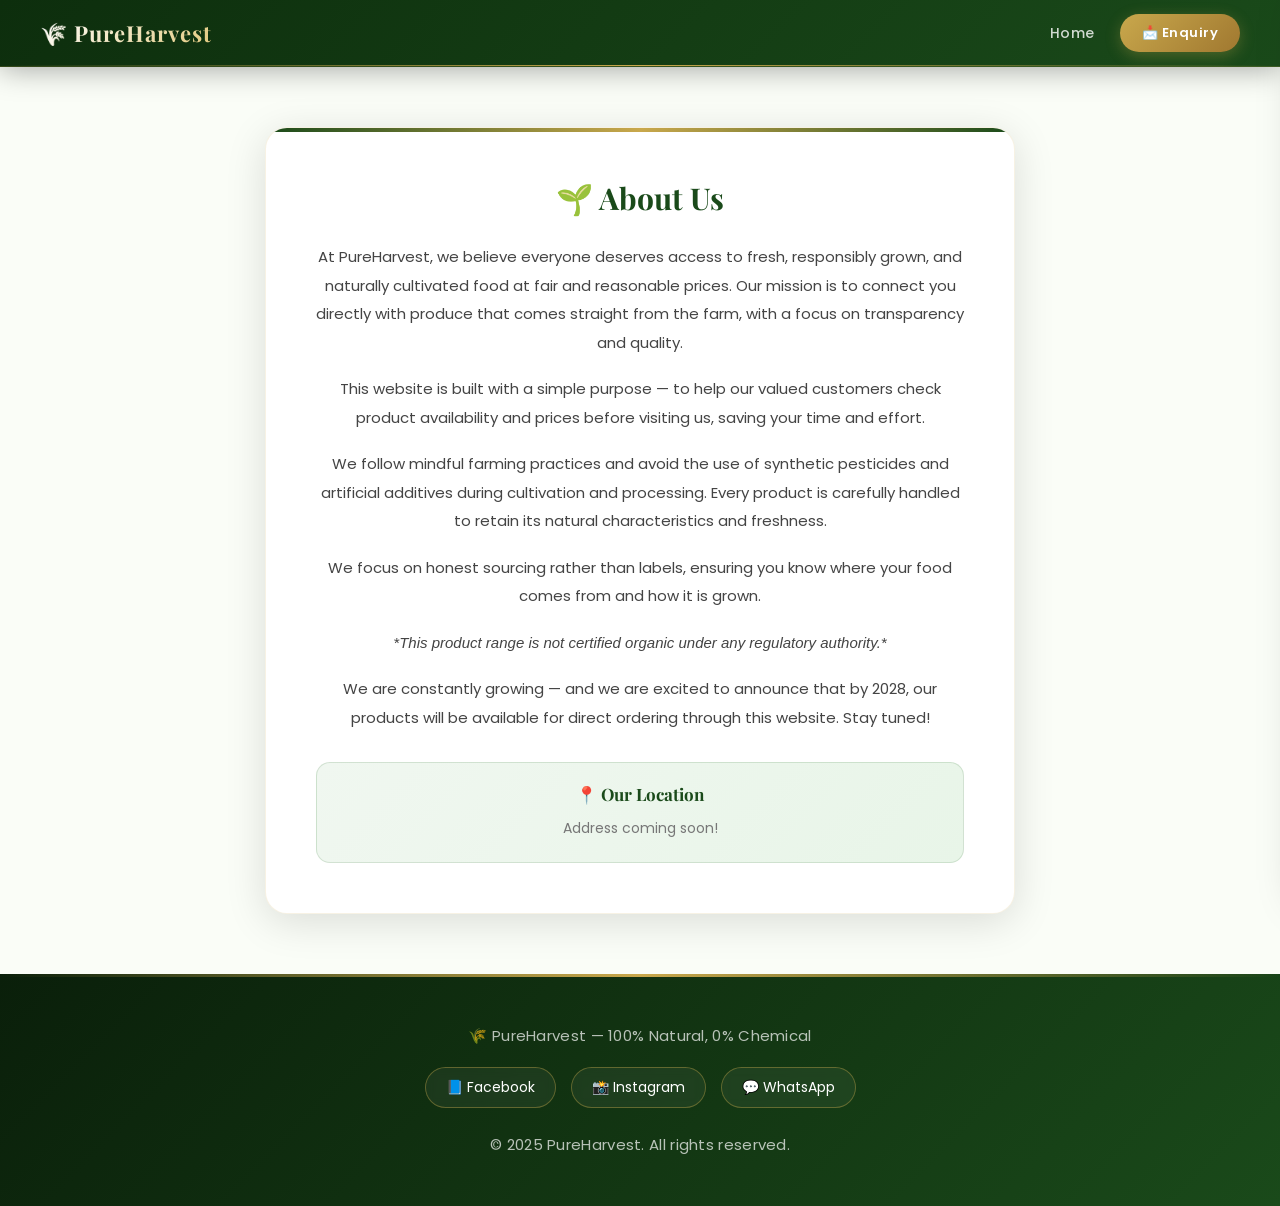
==== commit aa6537c6: "Updated files" ====
--- a/about.html
+++ b/about.html
@@ -6,7 +6,7 @@
 <meta name="viewport" content="width=device-width, initial-scale=1.0">
 <meta http-equiv="Cache-Control" content="no-cache, no-store, must-revalidate">
 <link href="https://fonts.googleapis.com/css2?family=Poppins:wght@300;400;500;600;700&family=Playfair+Display:wght@400;600;700&display=swap" rel="stylesheet">
-<link rel="stylesheet" href="style.css">
+<link rel="stylesheet" href="style.css?v=2">
 </head>
 <body>
 
@@ -21,8 +21,23 @@
 
 <section class="about-section">
   <h2>🌱 About Us</h2>
-  <p>At PureHarvest, we believe everyone deserves access to fresh, organic, and naturally grown food at fair and reasonable prices. This website is built with a simple purpose — to help our valued customers check product availability and prices before visiting us, saving your time and effort. We grow everything ourselves, 100% natural with zero chemicals. Come visit us and take home the freshest produce straight from our farm!</p>
-  <p>We are constantly growing — and very soon, our products will be available for ordering directly through this website. Stay tuned!</p>
+  <p>
+    At PureHarvest, we believe everyone deserves access to fresh, responsibly grown, and naturally cultivated food at fair and reasonable prices. Our mission is to connect you directly with produce that comes straight from the farm, with a focus on transparency and quality.
+  </p>
+  <p>
+    This website is built with a simple purpose — to help our valued customers check product availability and prices before visiting us, saving your time and effort.
+  </p>
+  <p>
+    We follow mindful farming practices and avoid the use of synthetic pesticides and artificial additives during cultivation and processing. Every product is carefully handled to retain its natural characteristics and freshness.
+  </p>
+  <p>
+    We focus on honest sourcing rather than labels, ensuring you know where your food comes from and how it is grown.
+  </p>
+  <p><em>*This product range is not certified organic under any regulatory authority.*</em></p>
+  <p>
+    We are constantly growing — and we are excited to announce that by 2028, our products will be available for direct ordering through this website. Stay tuned!
+  </p>
+
   <div class="location">
     <h3>📍 Our Location</h3>
     <p>Address coming soon!</p>
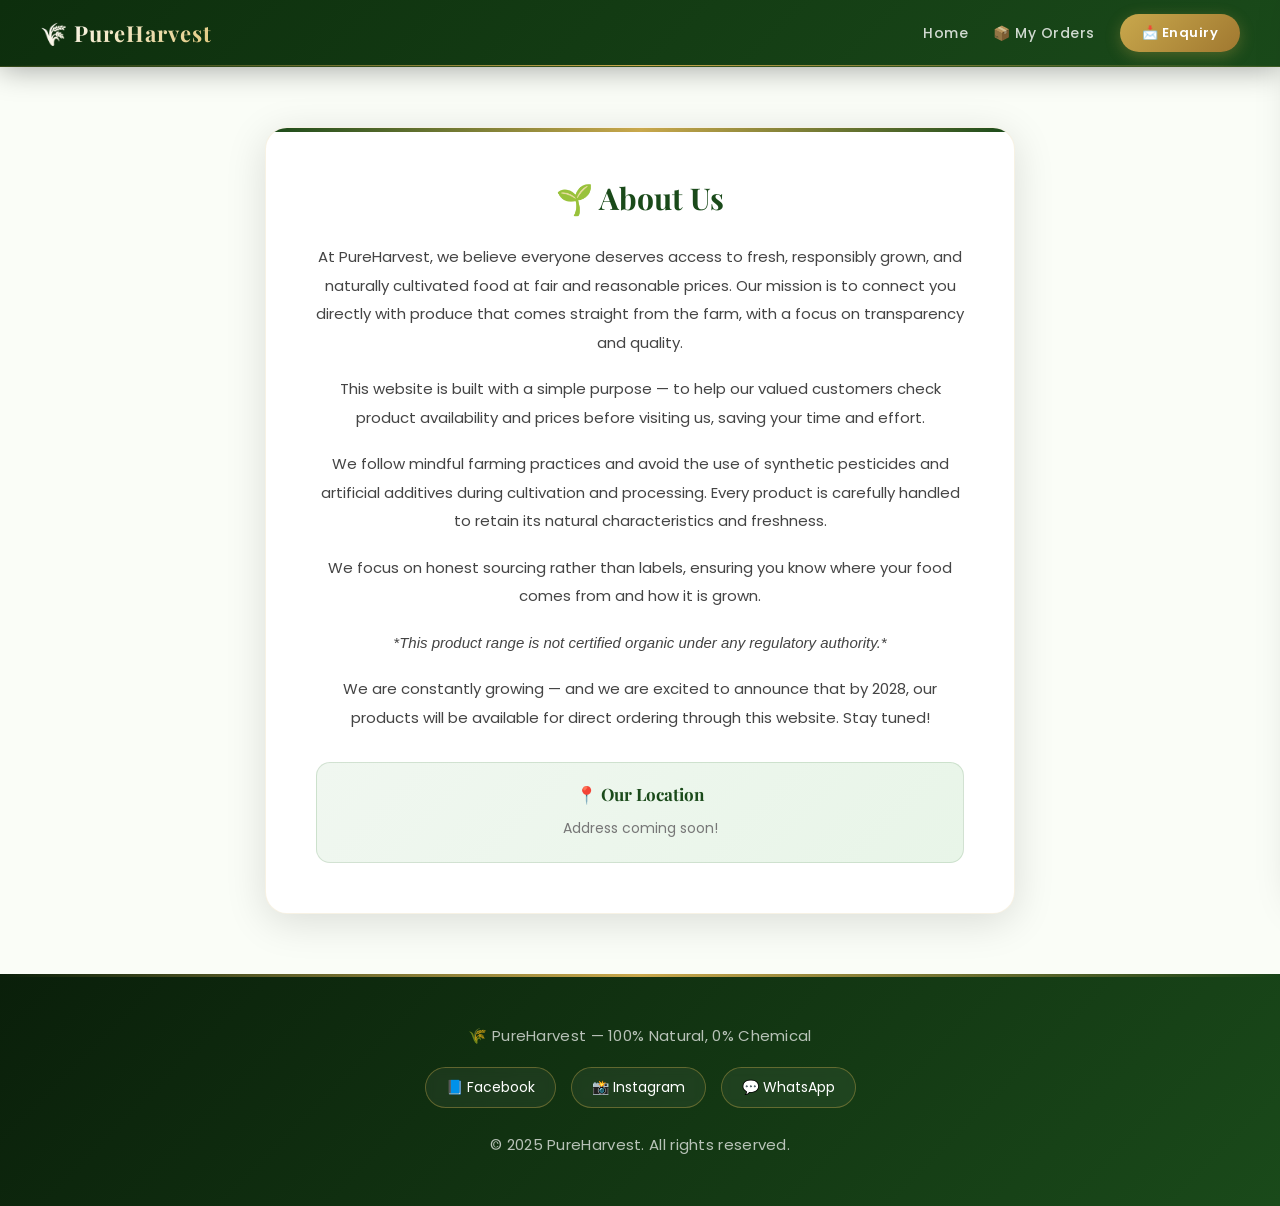
==== commit 0c8d40f5: "mu orders" ====
--- a/about.html
+++ b/about.html
@@ -14,7 +14,8 @@
   <div class="nav-logo">🌾 PureHarvest</div>
   <div class="nav-links" id="nav-links">
     <a href="index.html">Home</a>
-    <button id="open-btn">📩 Enquiry</button>
+<a href="my-orders.html">📦 My Orders</a>
+<button id="open-btn">📩 Enquiry</button>
   </div>
   <div class="hamburger" id="hamburger">☰</div>
 </nav>
--- a/style.css
+++ b/style.css
@@ -1459,7 +1459,23 @@
     padding: 15px;
   }
 
-  #success-box {
-    padding: 35px 25px;
+ #success-box {
+  animation: orderCelebration 0.8s cubic-bezier(.17,.89,.32,1.49);
+}
+
+@keyframes orderCelebration {
+  0% {
+    transform: scale(0.5);
+    opacity: 0;
+  }
+
+  70% {
+    transform: scale(1.08);
+    opacity: 1;
+  }
+
+  100% {
+    transform: scale(1);
+    opacity: 1;
   }
 }
